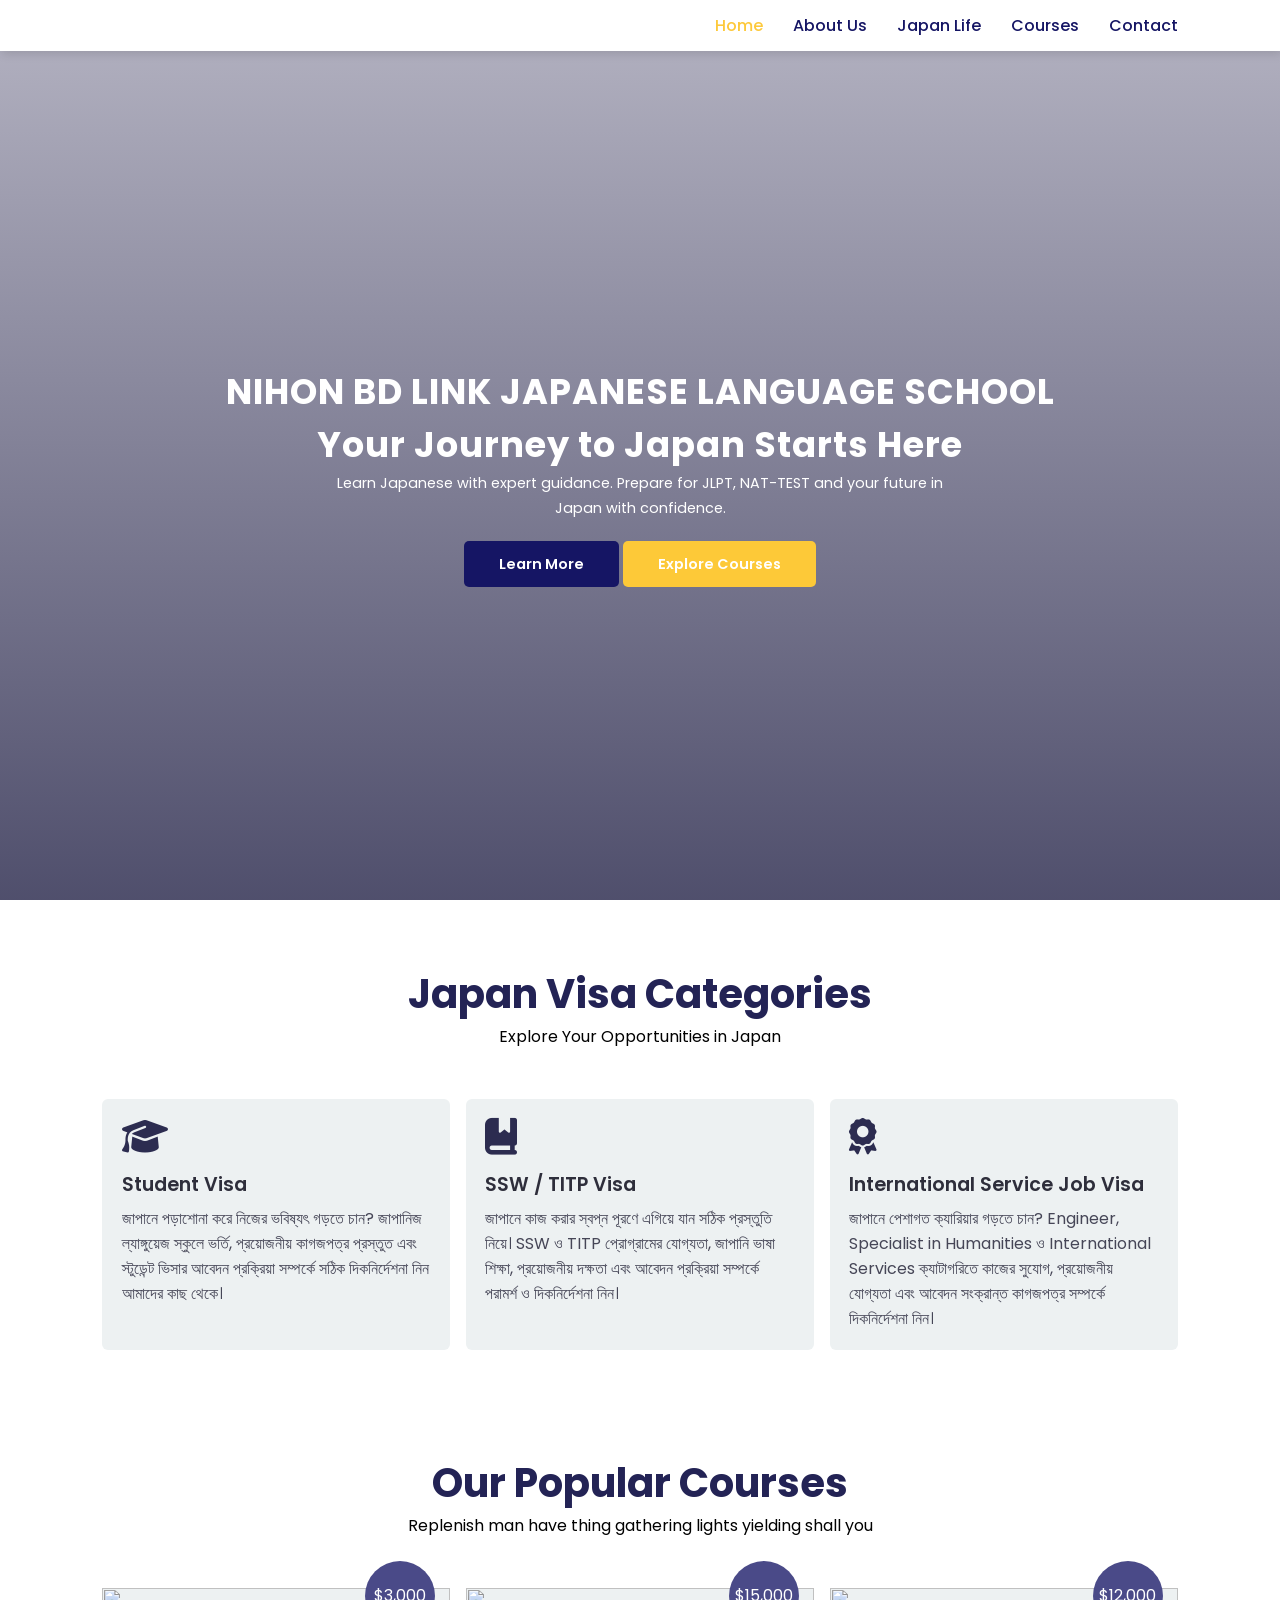
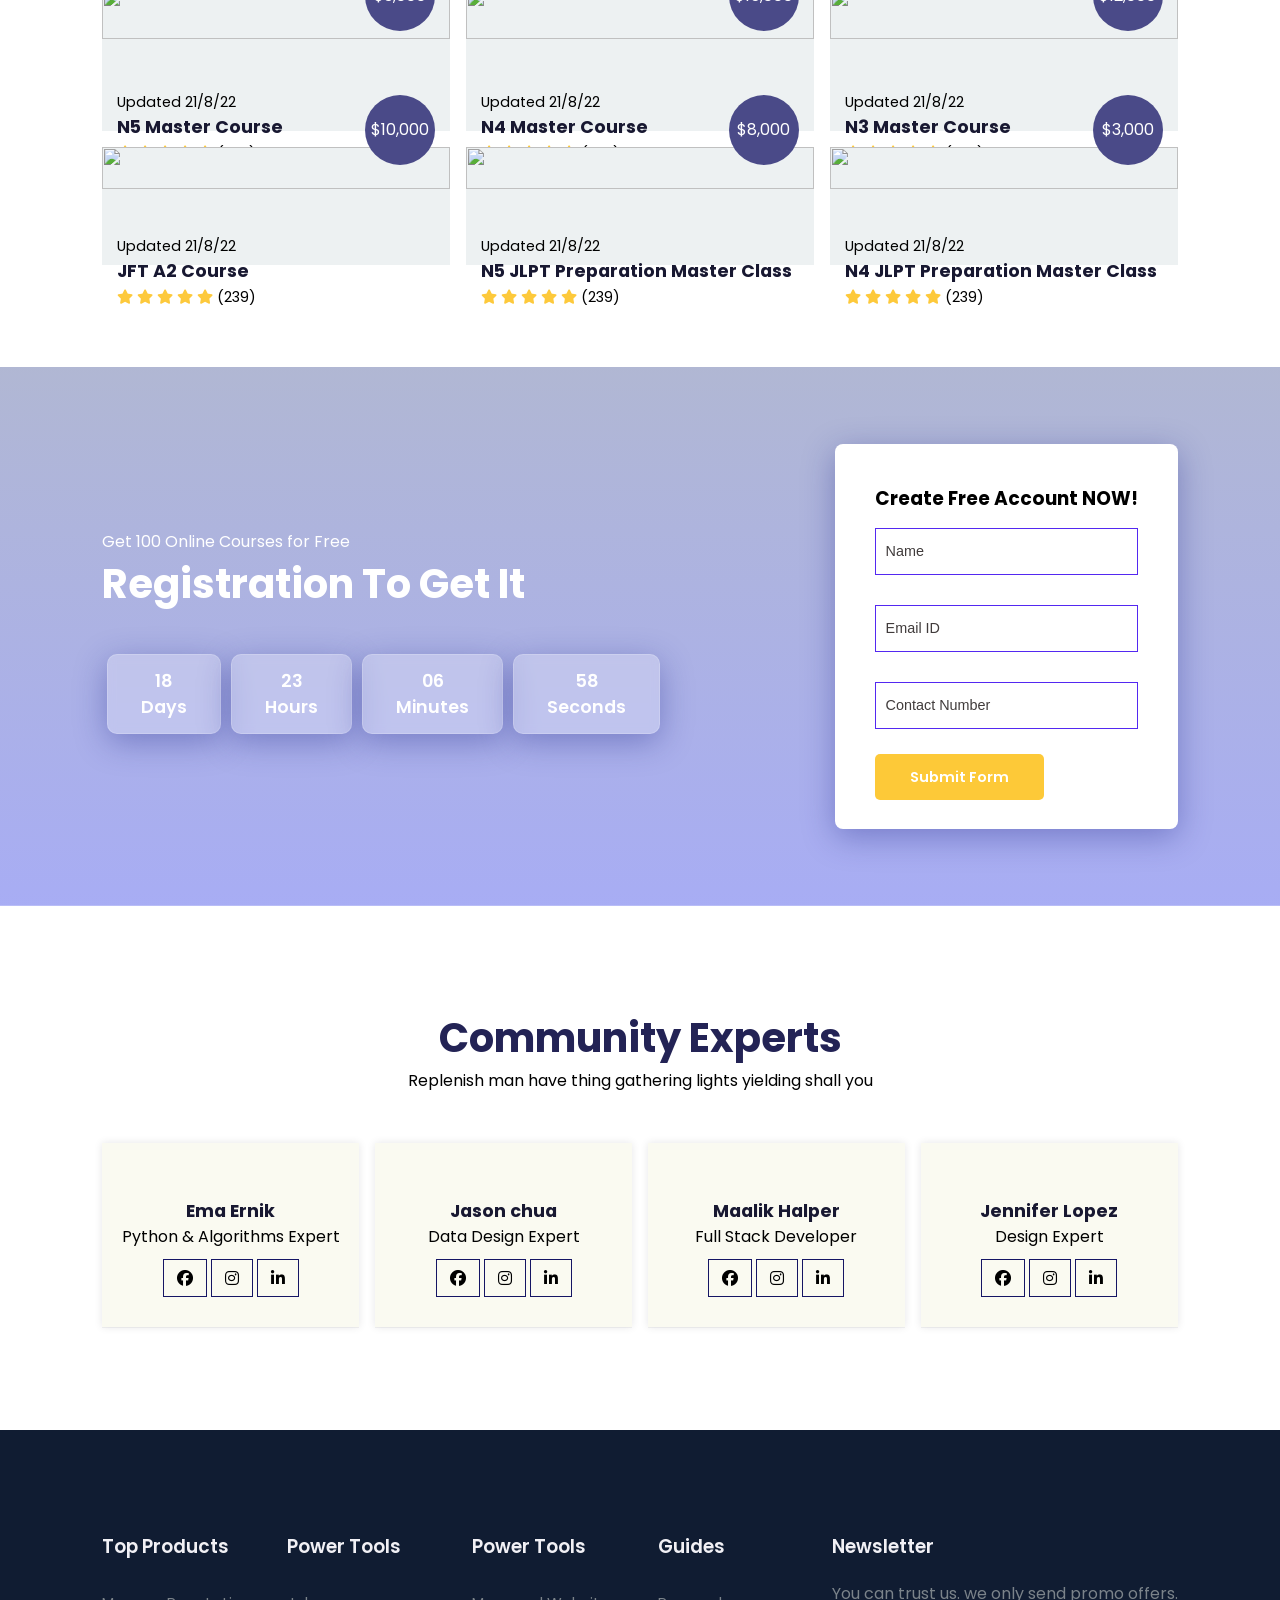
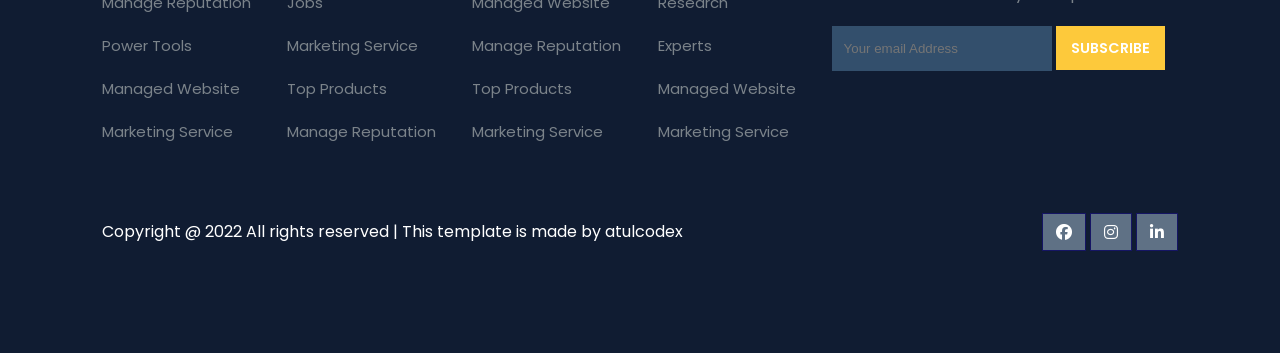
==== index.html @ 10ef397b "Update course titles in index.html" ====
<!DOCTYPE html>
<html lang="en">
<head>
	<meta charset="UTF-8">
	<meta name="viewport" content="width=device-width, initial-scale=1.0">
	<title>Education Website Template</title>

	<!-- font Awesome CDN link -->
	<link rel="stylesheet" href="https://cdnjs.cloudflare.com/ajax/libs/font-awesome/6.1.1/css/all.min.css" />

	<!-- External CSS -->
	<link rel="stylesheet" href="style.css">

	<!-- JQuery CDN link -->
	<script src="https://code.jquery.com/jquery-3.6.0.min.js" integrity="sha256-/xUj+3OJU5yExlq6GSYGSHk7tPXikynS7ogEvDej/m4=" crossorigin="anonymous"></script>
</head>
<body>
	<!-- Navigation start -->
	<nav>
		<img src="img/logo.svg" class="logo" alt="">

		<div class="navigation">
			<ul>
				<i id="menu-close" class="fas fa-times"></i>
				<li><a href="index.html" class="active">Home</a></li>
				<li><a href="about.html">About Us</a></li>
				<li><a href="Japan Life.html">Japan Life</a></li>
				<li><a href="courses.html">Courses</a></li>
				<li><a href="contact.html">Contact</a></li>
			</ul>

			<img src="img/menu.png" id="menu-btn" alt="">
		</div>
	</nav>
	<!-- Navigation ends -->


	<!-- Hero section starts from here -->
	<section id="home">
		<h1>
			NIHON BD LINK JAPANESE LANGUAGE SCHOOL
		</h1>
		<h2>
			Your Journey to Japan Starts Here
		</h2>
		<p>
			Learn Japanese with expert guidance. Prepare for JLPT, NAT-TEST and your future in Japan with confidence.
		</p>
		<div class="btn">
			<a href="#" class="blue">Learn More</a>
			<a href="#" class="yellow">Explore Courses</a>
		</div>
	</section>
	<!-- Hero section ends from here -->


	<!-- Features section starts from here -->
	<section id="features">
		<h1>Japan Visa Categories</h1>
		<p>Explore Your Opportunities in Japan</p>

		<div class="fea-base">
			<div class="fea-box">
				<i class="fas fa-graduation-cap"></i>
				<h3>Student Visa</h3>
				<p>
					জাপানে পড়াশোনা করে নিজের ভবিষ্যৎ গড়তে চান? জাপানিজ ল্যাঙ্গুয়েজ স্কুলে ভর্তি, প্রয়োজনীয় কাগজপত্র প্রস্তুত এবং স্টুডেন্ট ভিসার আবেদন প্রক্রিয়া সম্পর্কে সঠিক দিকনির্দেশনা নিন আমাদের কাছ থেকে।
				</p>
			</div>

			<div class="fea-box">
				<i class="fa-solid fa-book-bookmark"></i>
				<h3>SSW / TITP Visa</h3>
				<p>
					জাপানে কাজ করার স্বপ্ন পূরণে এগিয়ে যান সঠিক প্রস্তুতি নিয়ে। SSW ও TITP প্রোগ্রামের যোগ্যতা, জাপানি ভাষা শিক্ষা, প্রয়োজনীয় দক্ষতা এবং আবেদন প্রক্রিয়া সম্পর্কে পরামর্শ ও দিকনির্দেশনা নিন।
				</p>
			</div>

			<div class="fea-box">
				<i class="fas fa-award"></i>
				<h3>International Service Job Visa</h3>
				<p>
					জাপানে পেশাগত ক্যারিয়ার গড়তে চান? Engineer, Specialist in Humanities ও International Services ক্যাটাগরিতে কাজের সুযোগ, প্রয়োজনীয় যোগ্যতা এবং আবেদন সংক্রান্ত কাগজপত্র সম্পর্কে দিকনির্দেশনা নিন।
				</p>
			</div>
		</div>
	</section>
	<!-- Features section ends from here -->


	<!-- Courses section starts from here -->
	<section id="course">
		<h1>Our Popular Courses</h1>
		<p>Replenish man have thing gathering lights yielding shall you</p>

		<div class="course-box">
			<div class="courses">
				<img src="img/c1.jpg" alt="">
				<div class="details">
					<span>Updated 21/8/22</span>
					<h6>N5 Master Course</h6>

					<div class="star">
						<i class="fa-solid fa-star"></i>
						<i class="fa-solid fa-star"></i>
						<i class="fa-solid fa-star"></i>
						<i class="fa-solid fa-star"></i>
						<i class="fa-solid fa-star"></i>

						<span>(239)</span>
					</div>
				</div>
				<div class="cost">$3,000</div>
			</div>

			<div class="courses">
				<img src="img/c2.jpg" alt="">
				<div class="details">
					<span>Updated 21/8/22</span>
					<h6>N4 Master Course</h6>

					<div class="star">
						<i class="fa-solid fa-star"></i>
						<i class="fa-solid fa-star"></i>
						<i class="fa-solid fa-star"></i>
						<i class="fa-solid fa-star"></i>
						<i class="fa-solid fa-star"></i>

						<span>(239)</span>
					</div>
				</div>
				<div class="cost">$15,000</div>,
			</div>

			<div class="courses">
				<img src="img/c3.jpg" alt="">
				<div class="details">
					<span>Updated 21/8/22</span>
					<h6>N3 Master Course</h6>

					<div class="star">
						<i class="fa-solid fa-star"></i>
						<i class="fa-solid fa-star"></i>
						<i class="fa-solid fa-star"></i>
						<i class="fa-solid fa-star"></i>
						<i class="fa-solid fa-star"></i>

						<span>(239)</span>
					</div>
				</div>
				<div class="cost">$12,000</div>
			</div>

			<div class="courses">
				<img src="img/c4.jpg" alt="">
				<div class="details">
					<span>Updated 21/8/22</span>
					<h6>JFT A2 Course</h6>

					<div class="star">
						<i class="fa-solid fa-star"></i>
						<i class="fa-solid fa-star"></i>
						<i class="fa-solid fa-star"></i>
						<i class="fa-solid fa-star"></i>
						<i class="fa-solid fa-star"></i>

						<span>(239)</span>
					</div>
				</div>
				<div class="cost">$10,000</div>
			</div>

			<div class="courses">
				<img src="img/c5.jpg" alt="">
				<div class="details">
					<span>Updated 21/8/22</span>
					<h6>N5 JLPT Preparation Master Class</h6>

					<div class="star">
						<i class="fa-solid fa-star"></i>
						<i class="fa-solid fa-star"></i>
						<i class="fa-solid fa-star"></i>
						<i class="fa-solid fa-star"></i>
						<i class="fa-solid fa-star"></i>

						<span>(239)</span>
					</div>
				</div>
				<div class="cost">$8,000</div>
			</div>

			<div class="courses">
				<img src="img/c6.jpg" alt="">
				<div class="details">
					<span>Updated 21/8/22</span>
					<h6>N4 JLPT Preparation Master Class</h6>

					<div class="star">
						<i class="fa-solid fa-star"></i>
						<i class="fa-solid fa-star"></i>
						<i class="fa-solid fa-star"></i>
						<i class="fa-solid fa-star"></i>
						<i class="fa-solid fa-star"></i>

						<span>(239)</span>
					</div>
				</div>
				<div class="cost">$3,000</div>
			</div>
		</div>
	</section>
	<!-- Courses section ends from here -->


	<!-- Registration section starts from here -->
	<section id="registration">
		<div class="reminder">
			<p>Get 100 Online Courses for Free</p>
			<h1>Registration To Get It</h1>

			<div class="time">
				<div class="date">18 <br> Days</div>
				<div class="date">23 <br> Hours</div>
				<div class="date">06 <br> Minutes</div>
				<div class="date">58 <br> Seconds</div>
			</div>
		</div>

		<div class="form">
			<h3>Create Free Account NOW!</h3>

			<input type="text" placeholder="Name" name="" id="">
			<input type="email" placeholder="Email ID" name="" id="">
			<input type="text" placeholder="Contact Number" name="" id="">

			<div class="btn">
				<a href="#" class="yellow">Submit Form</a>
			</div>
		</div>
	</section>
	<!-- Registration section ends from here -->


	<!-- Experts section starts from here -->
	<section id="experts">
		<h1>Community Experts</h1>
		<p>Replenish man have thing gathering lights yielding shall you</p>
		<div class="expert-box">
			<div class="profile">
				<img src="img/pro1.webp" alt="">
				<h6>Ema Ernik</h6>
				<p>Python & Algorithms Expert</p>
				<div class="pro-links">
					<i class="fab fa-facebook"></i>
					<i class="fab fa-instagram"></i>
					<i class="fab fa-linkedin-in"></i>
				</div>
			</div>

			<div class="profile">
				<img src="img/pro2.webp" alt="">
				<h6>Jason chua</h6>
				<p>Data Design Expert</p>
				<div class="pro-links">
					<i class="fab fa-facebook"></i>
					<i class="fab fa-instagram"></i>
					<i class="fab fa-linkedin-in"></i>
				</div>
			</div>

			<div class="profile">
				<img src="img/pro3.webp" alt="">
				<h6>Maalik Halper</h6>
				<p>Full Stack Developer</p>
				<div class="pro-links">
					<i class="fab fa-facebook"></i>
					<i class="fab fa-instagram"></i>
					<i class="fab fa-linkedin-in"></i>
				</div>
			</div>

			<div class="profile">
				<img src="img/pro4.webp" alt="">
				<h6>Jennifer Lopez</h6>
				<p>Design Expert</p>
				<div class="pro-links">
					<i class="fab fa-facebook"></i>
					<i class="fab fa-instagram"></i>
					<i class="fab fa-linkedin-in"></i>
				</div>
			</div>
		</div>
	</section>
	<!-- Experts section ends from here -->

	<!-- Footer section starts from here -->
	<footer>
		<div class="footer-col">
			<h3>Top Products</h3>
			<li>Manage Reputation</li>
			<li>Power Tools</li>
			<li>Managed Website</li>
			<li>Marketing Service</li>
		</div>

		<div class="footer-col">
			<h3>Power Tools</h3>
			<li>Jobs</li>
			<li>Marketing Service</li>
			<li>Top Products</li>
			<li>Manage Reputation</li>
		</div>

		<div class="footer-col">
			<h3>Power Tools</h3>
			<li>Managed Website</li>
			<li>Manage Reputation</li>
			<li>Top Products</li>
			<li>Marketing Service</li>
		</div>

		<div class="footer-col">
			<h3>Guides</h3>
			<li>Research</li>
			<li>Experts</li>
			<li>Managed Website</li>
			<li>Marketing Service</li>
		</div>

		<div class="footer-col">
			<h3>Newsletter</h3>
			<p>You can trust us. we only send promo offers.</p>

			<div class="subscribe">
				<input type="email" placeholder="Your email Address">
				<a href="#" class="yellow">SUBSCRIBE</a>
			</div>
		</div>

		<div class="copyright">
			<p>
				Copyright @ 2022 All rights reserved | This template is made by <a href="https://atulcodex.com" target="_blank">atulcodex</a>
			</p>
			<div class="pro-links">
				<i class="fab fa-facebook"></i>
				<i class="fab fa-instagram"></i>
				<i class="fab fa-linkedin-in"></i>
			</div>
		</div>
	</footer>
	<!-- Footer section ends from here -->

	<script>
		// Show menu links on burger click
		$('#menu-btn').click(function(){
			$('nav .navigation ul').addClass('active')
		});

		// Hide navbar on click function
		$('#menu-close').click(function(){
			$('nav .navigation ul').removeClass('active')
		});
	</script>
</body>
</html>
---- style.css ----
@import url('https://fonts.googleapis.com/css2?family=Inter:wght@100;200;300;400;500&family=Poppins:ital,wght@0,100;0,200;0,300;0,400;0,500;0,600;0,700;0,800;0,900;1,700;1,800;1,900&display=swap');

*
{
	margin: 0;
	padding: 0;
	box-sizing: border-box;
}

body
{
	font-family: 'Poppins', sans-serif;
}

h1
{
	font-size: 2.5rem;
	font-weight: 700;
	color: rgb(35, 35, 85);
}

span
{
	font-size: .9rem;
}

h6
{
	font-size: 1.1rem;
	color: rgb(24, 24, 49);
}


/*------------- Navigation style start ------------*/
nav
{
	position: fixed;
	width: 100%;
	background-color: #fff;
	display: flex;
	justify-content: space-between;
	align-items: center;
	padding: 1vw 8vw;
	box-shadow: 2px 2px 10px rgba(0, 0, 0, 0.15);
	z-index: 1;
}

nav .logo
{
	width: 150px;
	cursor: pointer;
}

nav .navigation
{
	display: flex;
}

#menu-btn
{
	width: 30px;
	height: 30px;
	display: none;
}

#menu-close
{
	display: none;
}

nav .navigation ul
{
	display: flex;
	justify-content: flex-end;
	align-items: center;
}

nav .navigation ul li
{
	list-style: none;
	margin-left: 30px;
}

nav .navigation ul li a
{
	text-decoration: none;
	color: rgb(21, 21, 100);
	font-size: 16px;
	font-weight: 500;
	transition: 0.3s ease;
}

nav .navigation ul li a.active,
nav .navigation ul li a:hover
{
	color: #FDC93B;

}
/*------------- Navigation style end ------------*/



/*------------- Hero section styling start --------------*/
#home
{
	background-image: linear-gradient(rgba(9, 5, 54, 0.3), rgba(5,4,46,0.7)), url("img/back.jpg");
	width: 100%;
	height: 100vh;
	background-size: cover;
	background-position: center center;
	display: flex;
	flex-direction: column;
	justify-content: center;
	align-items: center;
	text-align: center;
	padding-top: 40px;
}

#home h1
{
	color: #fff;
	font-size: 2.2rem;
	letter-spacing: 1px;
}

#home h2
{
	color: #fff;
	font-size: 2.2rem;
	letter-spacing: 1px;
}

#home p
{
	width: 50%;
	color: #fff;
	font-size: 0.9rem;
	line-height: 25px;
}

#home .btn
{
	margin-top: 30px;
}

#home a
{
	text-decoration: none;
	font-size: 0.9rem;
	padding: 13px 35px;
	background-color: #fff;
	font-weight: 600;
	border-radius: 5px;
}

#home a.blue
{
	color: #fff;
	background: rgb(21, 21, 100);
	transition: 0.3s ease;
}

#home a.blue:hover
{
	color: rgb(21, 21, 100);
	background: #fff;
}

#home a.yellow
{
	color: #fff;
	background: #fdc938;
	transition: 0.3s ease;
}

#home a.yellow:hover
{
	color: rgb(21, 21, 100);
	background: #fff;
}
/*------------- Hero section styling end --------------*/


/*------------- Features section styling start -------------*/
#features
{
	padding: 5vw 8vw 0 8vw;
	text-align: center;
}

#features .fea-base
{
	display: grid;
	grid-template-columns: repeat(auto-fit, minmax(320px, 1fr));
	grid-gap: 1rem;
	margin-top: 50px;
}

#features .fea-box
{
	background: #edf1f2;
	text-align: start;
	padding: 1.2rem;
	border-radius: 6px;
}

#features .fea-box i
{
	font-size: 2.3rem;
	color: rgb(44, 44, 80);
}

#features .fea-box h3
{
	font-size: 1.2rem;
	font-weight: 600;
	color: rgb(46, 46, 59);
	padding: 13px 0 7px 0;
}

#features .fea-box p
{
	font-size: 1rem;
	font-weight: 400;
	color: rgb(70, 70, 87);
}
/*------------- Features section styling end -------------*/


/*------------- Courses section styling start ------------*/
#course
{
	padding: 8vw 8vw 8vw 8vw;
	text-align: center;
}

#course .course-box
{
	display: grid;
	grid-template-columns: repeat(auto-fit, minmax(320px, 1fr));
	grid-gap: 1rem;
	margin-top: 50px;
}

#course .courses
{
	text-align: start;
	background: #edf1f2;
	height: 100%;
	position: relative;
}

#course .courses img
{
	width: 100%;
	height: 60%;
	background-size: cover;
	background-position: center;
}

#course .courses .details
{
	padding: 15px 15px 0 15px;
}

#course .courses .details i
{
	color: #fdc93b;
	font-size: .9rem;
}

#course .courses .cost
{
	background-color: rgb(74, 74, 136);
	color: #fff;
	line-height: 70px;
	width: 70px;
	height: 70px;
	text-align: center;
	border-radius: 50%;
	position: absolute;
	right: 15px;
	bottom: 100px;
}
/*------------- Courses section styling end ------------*/


/*------------- Registration section styling start ----------*/
#registration
{
	padding: 6vw 8vw 6vw 8vw;
	background-image: linear-gradient(rgba(99,112,168,0.5), rgba(81,91,233,0.5)),url("img/signup.jpg");
	width: 100%;
	height: 100%;
	background-size: cover;
	background-position: center;
	display: flex;
	justify-content: space-between;
	align-items: center;
}

#registration .reminder, #registration .reminder h1
{
	color: #fff;
}

#registration .reminder .time
{
	display: flex;
	margin-top: 40px;
}

#registration .reminder .time .date
{
	text-align: center;
	padding: 13px 33px;
	background: rgba(255, 255, 255, 0.25);
	backdrop-filter: blur(4px);
	box-shadow: 0 8px 32px 0 rgba(31, 38, 135, 0.37);
	border-radius: 10px;
	margin: 0 5px 10px 5px;
	border: 1px solid rgba(255, 255, 255, 0.18);
	font-size: 1.1rem;
	font-weight: 600;
}

#registration .form
{
	background: #fff;
	border-radius: 8px;
	display: flex;
	flex-direction: column;
	padding: 40px;
	box-shadow: 0 8px 32px 0 rgba(31, 38, 135, 0.37);
}

#registration .form input
{
	margin: 15px 0;
	padding: 15px 10px;
	border: 1px solid rgb(84, 40, 241);
	outline: none;
}

#registration .form input::placeholder
{
	color: #413c3c;
	font-weight: 500;
	font-size: 0.9rem;
}

#registration .form .btn
{
	margin-top: 20px;
}

#registration .form a.yellow
{
	text-decoration: none;
	font-size: 0.9rem;
	padding: 13px 35px;
	background-color: #fff;
	font-weight: 600;
	border-radius: 5px;
	color: #fff;
	background: #fdc938;
	transition: 0.3s ease;
}

#registration .form a.yellow:hover
{
	color: rgb(21, 21, 100);
	background: #fff;
}
/*------------- Registration section styling end ----------*/



/*------------- Experts section styling starts ----------*/
#experts
{
	padding: 8vw 8vw 8vw 8vw;
	text-align: center;
}

#experts .expert-box
{
	display: grid;
	grid-template-columns: repeat(auto-fit, minmax(250px, 1fr));
	grid-gap: 1rem;
	margin-top: 50px;
}

#experts .expert-box .profile
{
	background: #fafaf1;
	padding: 30px 10px;
	box-shadow: rgba(17, 17, 26, 0.05) 0px 1px 0px, rgba(17, 17, 26, 0.1) 0px 0px 8px;
}

#experts .expert-box .profile:hover
{
	box-shadow: rgba(0, 0, 0, 0.1) 0px 10px 50px;
}

.pro-links
{
	margin-top: 10px;
}

.pro-links i
{
	padding: 10px 13px;
	border: 1px solid rgb(21, 21, 100);
	cursor: pointer;
	transition: 0.3s ease;
}

.pro-links i:hover
{
	background: rgb(21, 21, 100);
	color: #fff;
}
/*------------- Experts section styling ends ----------*/



/*------------- Footer section styling starts ------------*/
footer
{
	padding: 8vw;
	background-color: #101c32;
	display: flex;
	justify-content: space-between;
	align-items: flex-start;
	flex-wrap: wrap;
}

footer .footer-col
{
	padding-bottom: 40px;
}

footer h3
{
	color: rgb(241, 240, 245);
	font-weight: 600;
	padding-bottom: 20px;
}

footer li
{
	list-style: none;
	color: #7b838a;
	padding: 10px 0;
	font-size: 15px;
	cursor: pointer;
	transition: 0.3s ease;
}

footer li:hover
{
	color: rgb(241, 240, 245);
}

footer p
{
	color: #7b838a;
}

footer .subscribe
{
	margin-top: 20px;
}

footer input
{
	width: 220px;
	padding: 15px 12px;
	background: #334F6C;
	border: none;
	outline: none;
	color: #fff;
}

footer .subscribe a
{
	text-decoration: none;
	font-size: 0.9rem;
	padding: 12px 15px;
	background-color: #fff;
	font-weight: 600;
}

footer .subscribe a.yellow
{
	color: #fff;
	background: #fdc93b;
	transition: 0.3s ease;
}

footer .subscribe a.yellow:hover
{
	color: rgb(21, 21, 100);
	background: #fff;
}

footer .copyright
{
	margin-top: 20px;
	width: 100%;
	display: flex;
	justify-content: space-between;
	align-items: center;
	flex-wrap: wrap;
}

footer .copyright p, footer .copyright p > a
{
	color: #fff;
	text-decoration: none;
}

footer .copyright .pro-links
{
	margin-top: 0px;
}

footer .copyright .pro-links i
{
	background-color: #5f7185;
	color: #fff;
}

footer .copyright .pro-links i:hover
{
	background: #fdc93b;
	color: #2c2c2c;
}
/*------------- Footer section styling ends ------------*/



/*---------------------------------------------------------*/
/*-------------------- Ipad screen styling ----------------*/
/*---------------------------------------------------------*/
@media screen and (max-width: 789px)
{
	nav
	{
		padding: 15px 20px;
	}

	nav img
	{
		width: 130px;
	}

	#menu-btn
	{
		display: initial;
	}

	#menu-close
	{
		display: initial;
		font-size: 1.6rem;
		color: #fff;
		padding: 30px 0 20px 20px;
	}

	nav .navigation ul
	{
		position: absolute;
		top: 0;
		right: -220px;
		display: flex;
		flex-direction: column;
		justify-content: flex-start;
		align-items: flex-start;
		width: 220px;
		height: 100vh;
		background: rgba(17, 20, 104, 0.45);
		backdrop-filter: blur(4.5px);
		border: 1px solid rgba(255, 255, 255, 0.18);
		transition: 0.3s ease-in;
	}

	nav .navigation ul.active
	{
		right: 0;
	}

	nav .navigation ul li
	{
		padding: 20px 0 20px 40px;
		margin-left: 0;
	}

	nav .navigation ul li a
	{
		color: #fff;
	}

	#home
	{
		padding: 0px;
	}

	#home p
	{
		width: 90%;
	}

	#features
	{
		padding: 8vw 4vw 0 4vw;
	}

	#course
	{
		padding: 8vw 4vw 8vw 4vw;
	}

	#registration
	{
		padding: 6vw 4vw 6vw 4vw;
		gap: 2.2rem;
	}

	#registration .reminder .time
	{
		display: flex;
		justify-content: space-between;
		flex-wrap: wrap;
		margin-top: 40px;
	}

	#experts
	{
		padding: 8vw 4vw 6vw 4vw;
	}

	footer .copyright .pro-links
	{
		margin-top: 20px;
	}
}


@media screen and (max-width: 475px)
{
	#registration
	{
		flex-direction: column;
	}

	.reminder p, .reminder h1
	{
		text-align: center;
	}

	.reminder h1
	{
		font-size: 1.8rem;
	}

	#registration .reminder .time
	{
		justify-content: space-evenly;
		margin-top: 20px;
	}
}
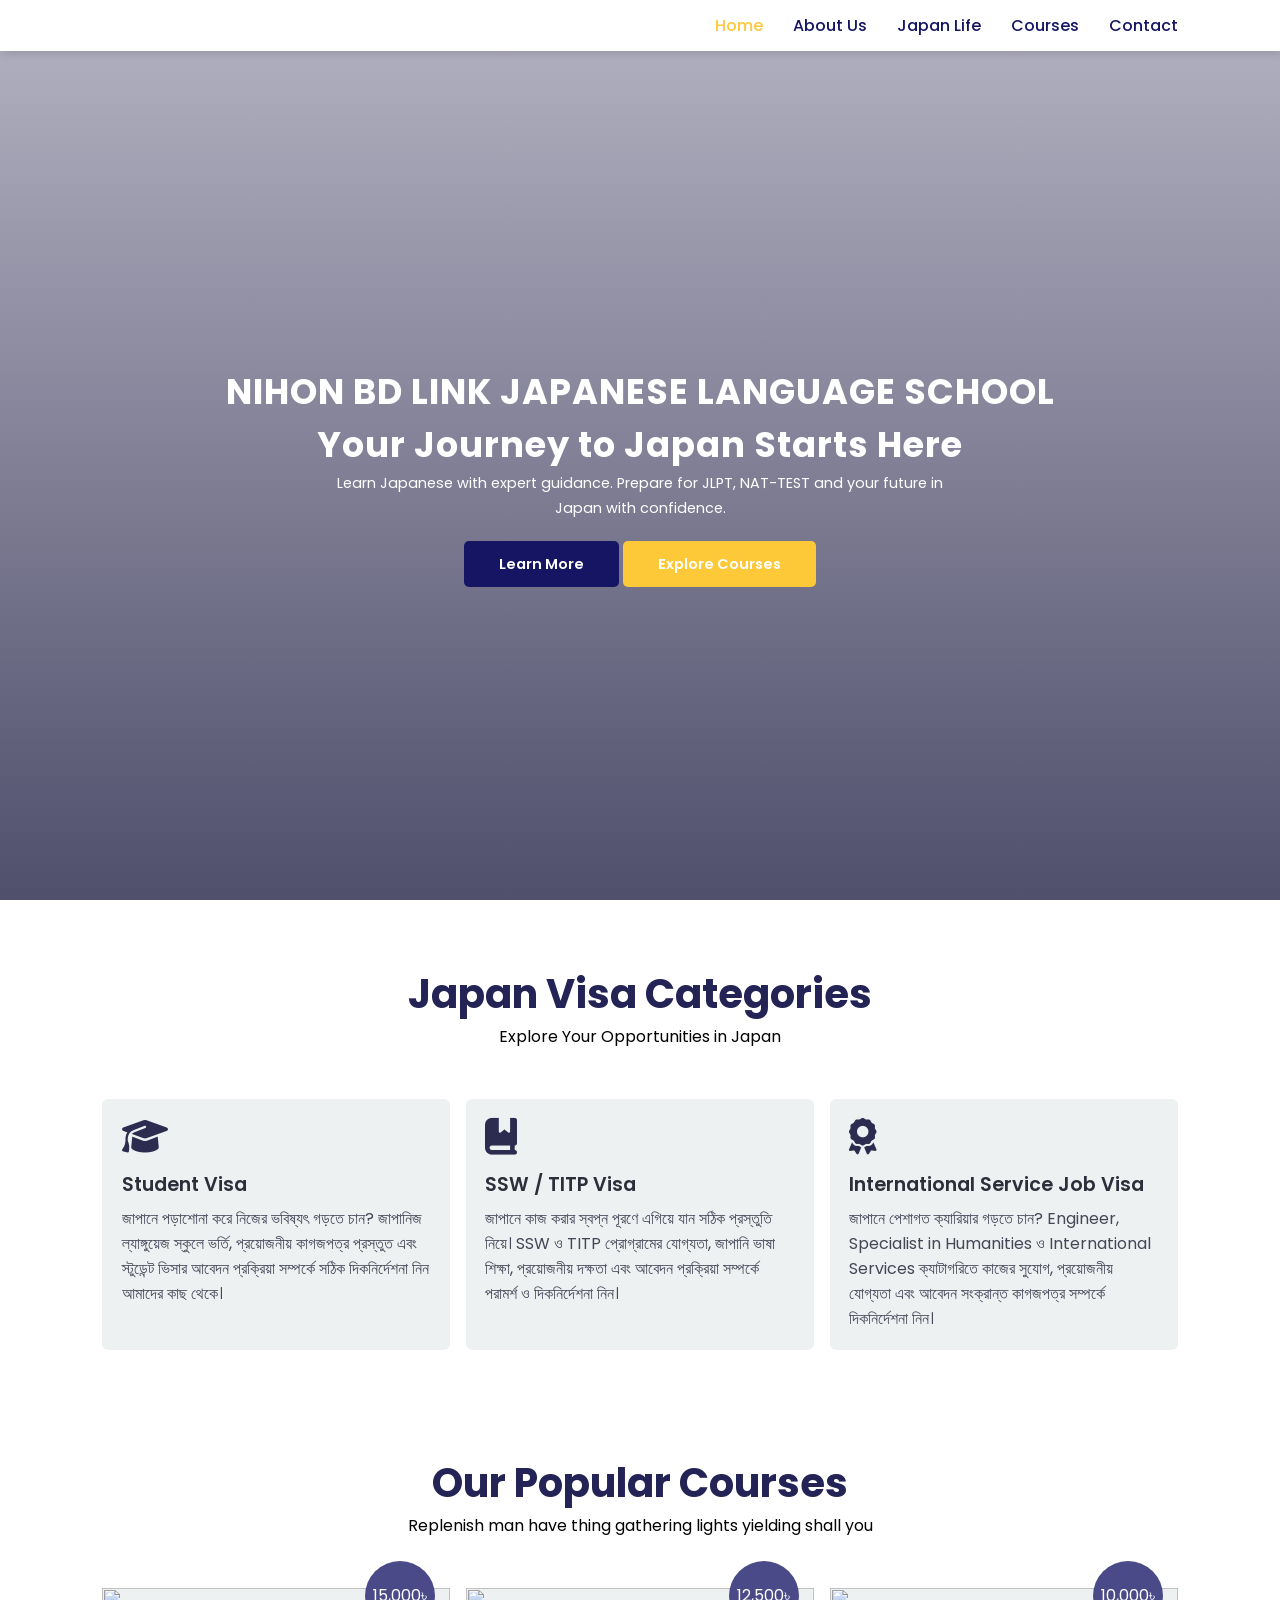
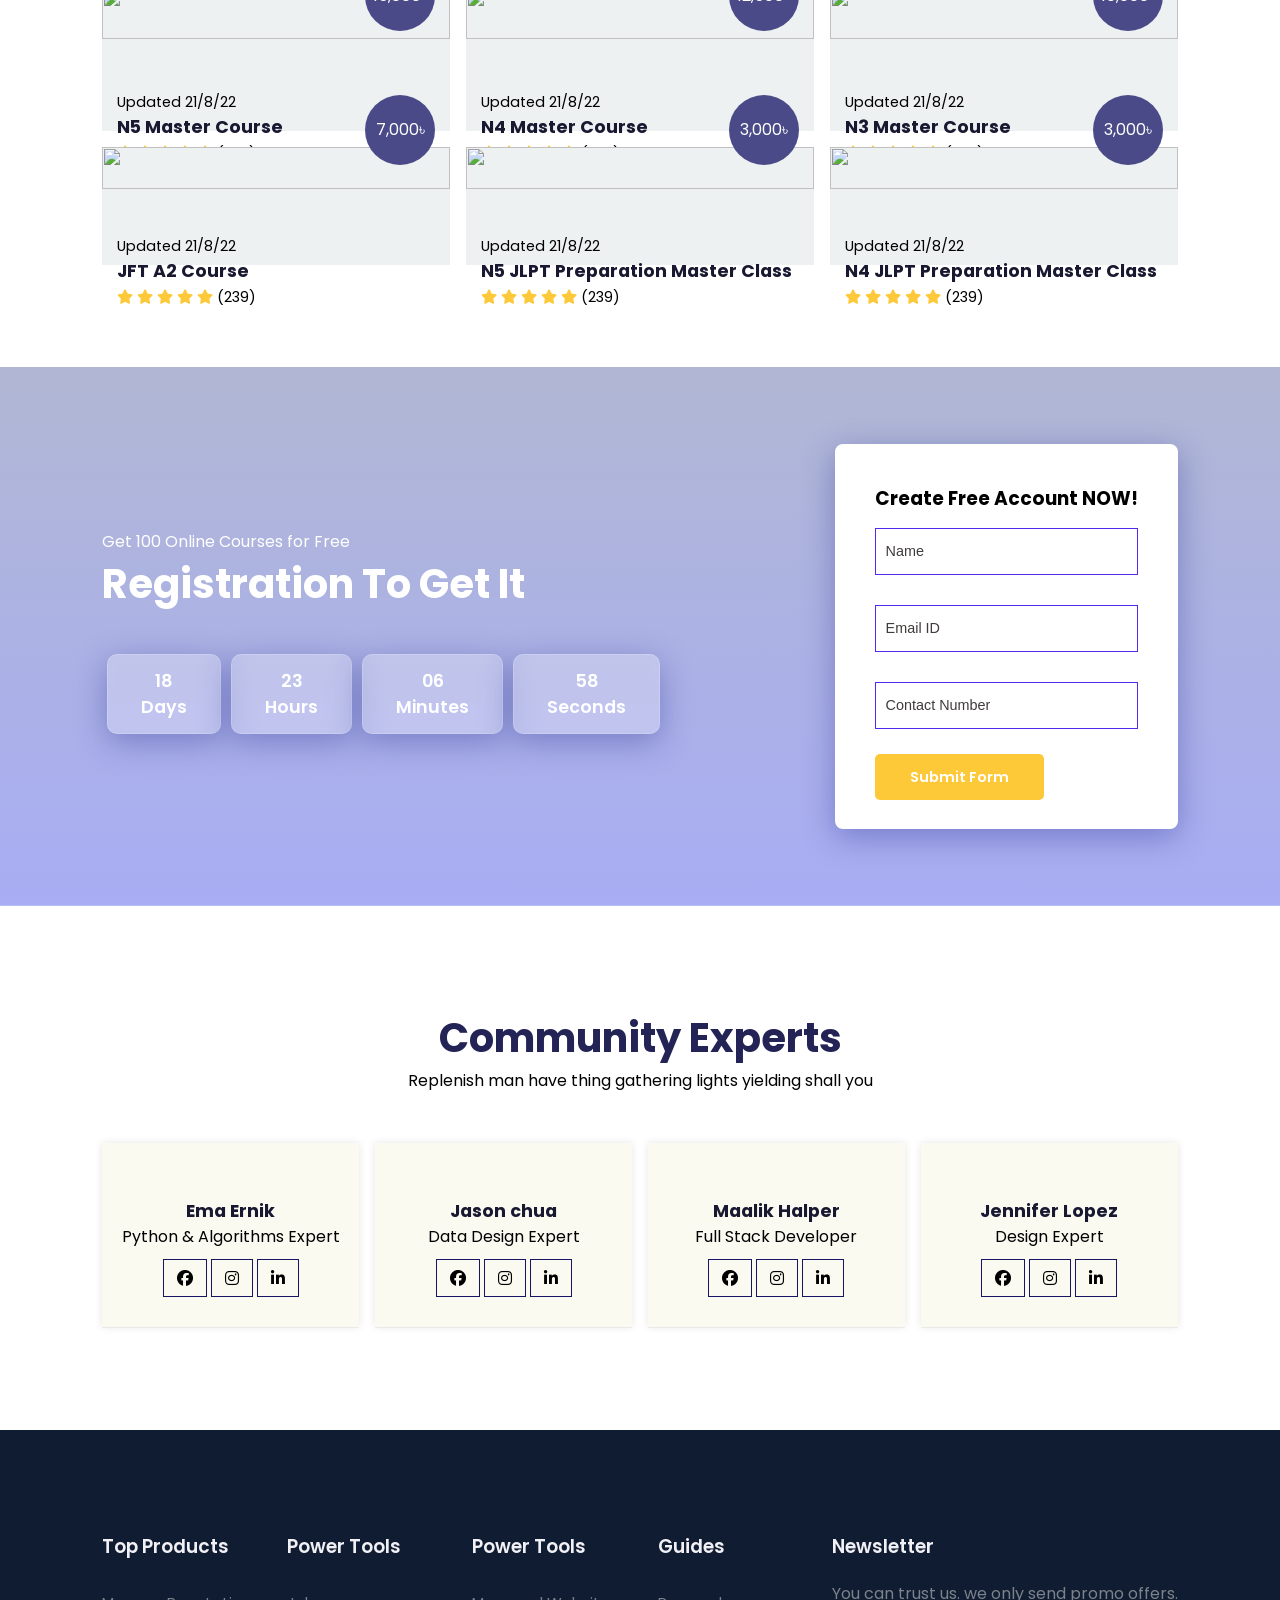
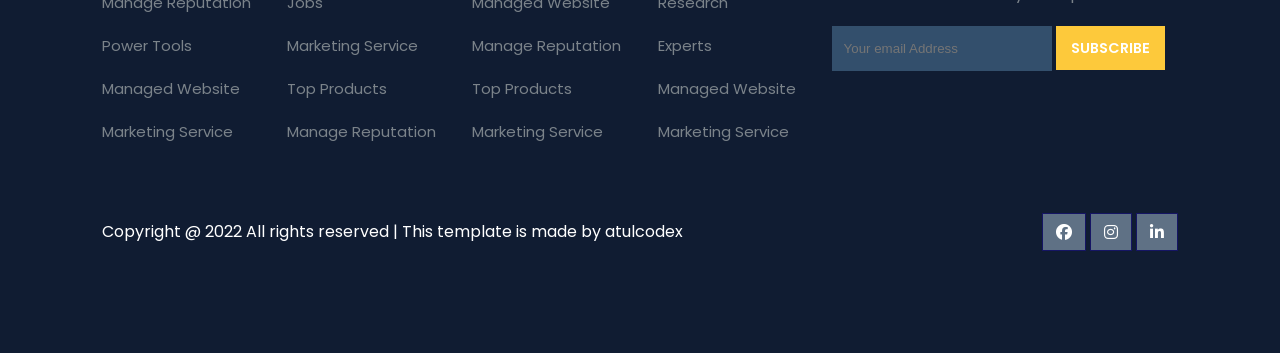
==== commit 45579e54: "Update course costs to Bangladeshi Taka" ====
--- a/index.html
+++ b/index.html
@@ -110,7 +110,7 @@
 						<span>(239)</span>
 					</div>
 				</div>
-				<div class="cost">$3,000</div>
+				<div class="cost">15,000৳</div>
 			</div>
 
 			<div class="courses">
@@ -129,7 +129,7 @@
 						<span>(239)</span>
 					</div>
 				</div>
-				<div class="cost">$15,000</div>,
+				<div class="cost">12,500৳</div>,
 			</div>
 
 			<div class="courses">
@@ -148,7 +148,7 @@
 						<span>(239)</span>
 					</div>
 				</div>
-				<div class="cost">$12,000</div>
+				<div class="cost">10,000৳</div>
 			</div>
 
 			<div class="courses">
@@ -167,7 +167,7 @@
 						<span>(239)</span>
 					</div>
 				</div>
-				<div class="cost">$10,000</div>
+				<div class="cost">7,000৳</div>
 			</div>
 
 			<div class="courses">
@@ -186,7 +186,7 @@
 						<span>(239)</span>
 					</div>
 				</div>
-				<div class="cost">$8,000</div>
+				<div class="cost">3,000৳</div>
 			</div>
 
 			<div class="courses">
@@ -205,7 +205,7 @@
 						<span>(239)</span>
 					</div>
 				</div>
-				<div class="cost">$3,000</div>
+				<div class="cost">3,000৳</div>
 			</div>
 		</div>
 	</section>
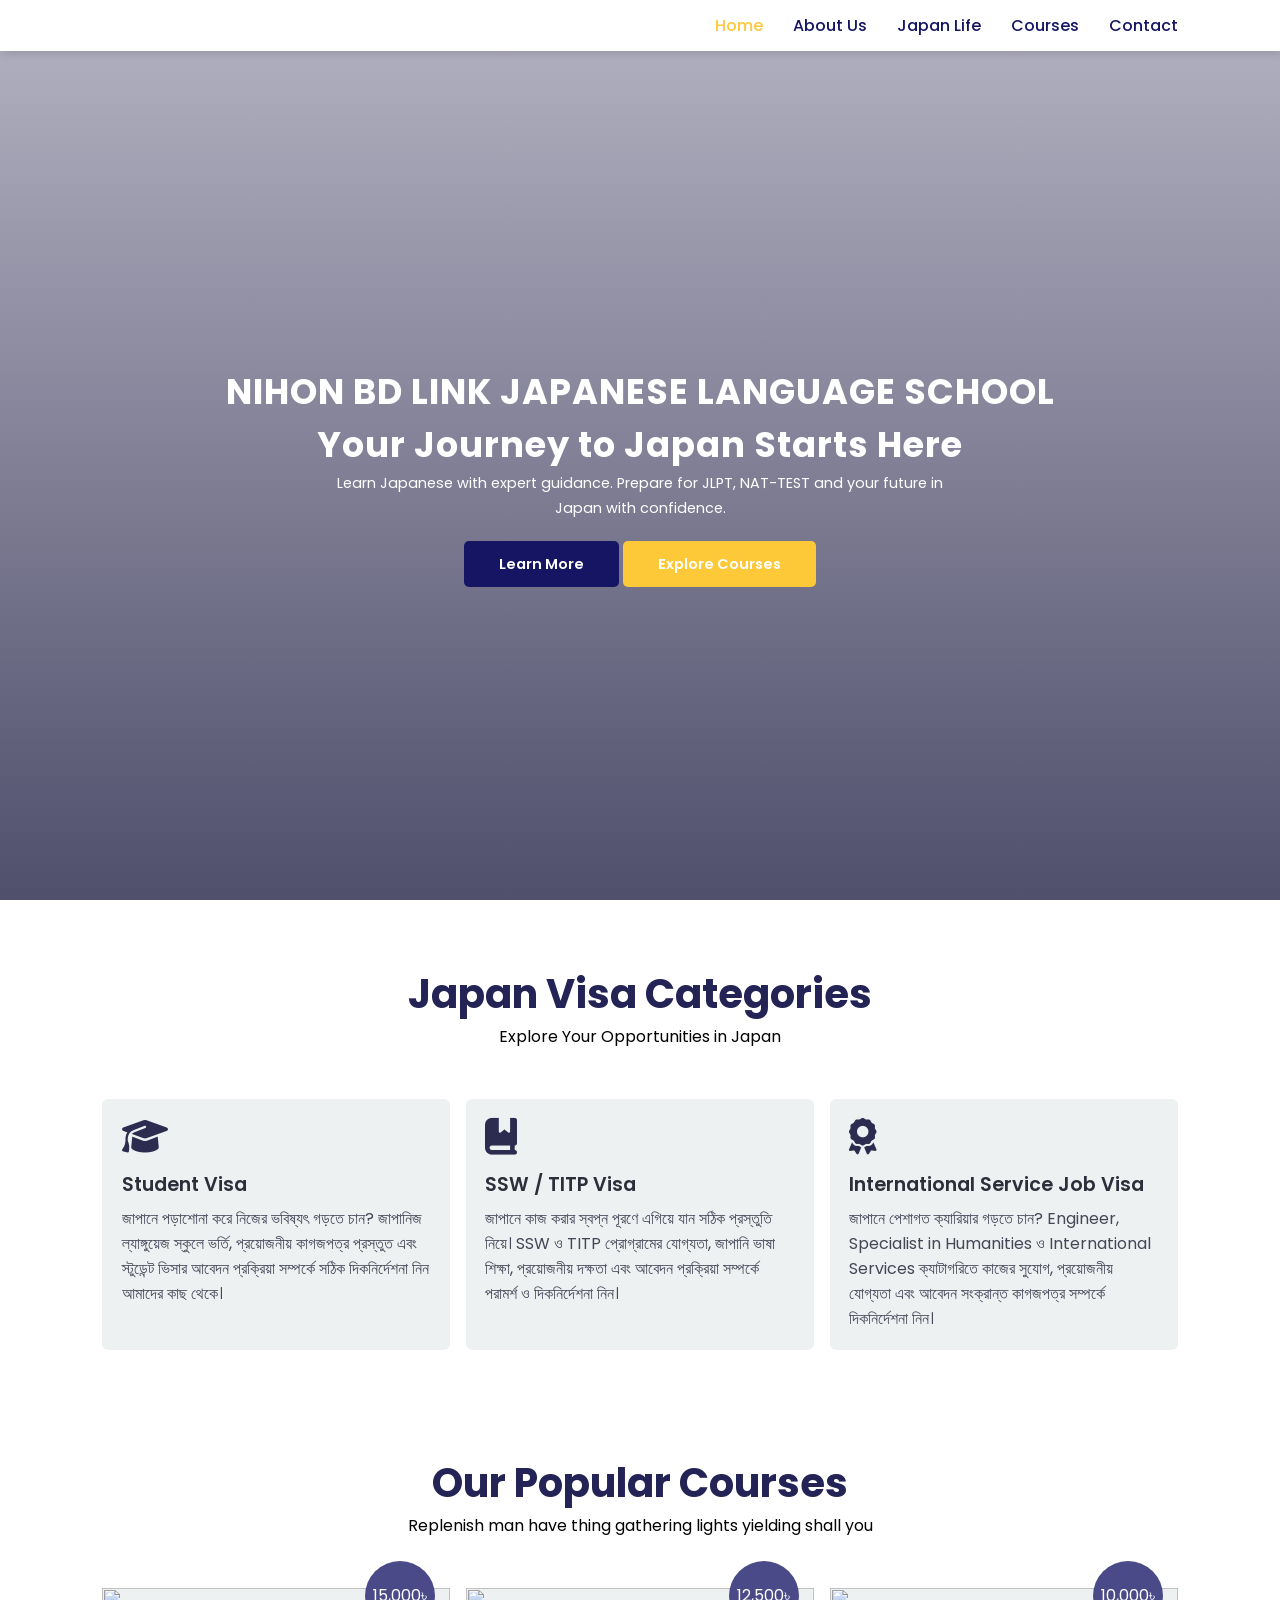
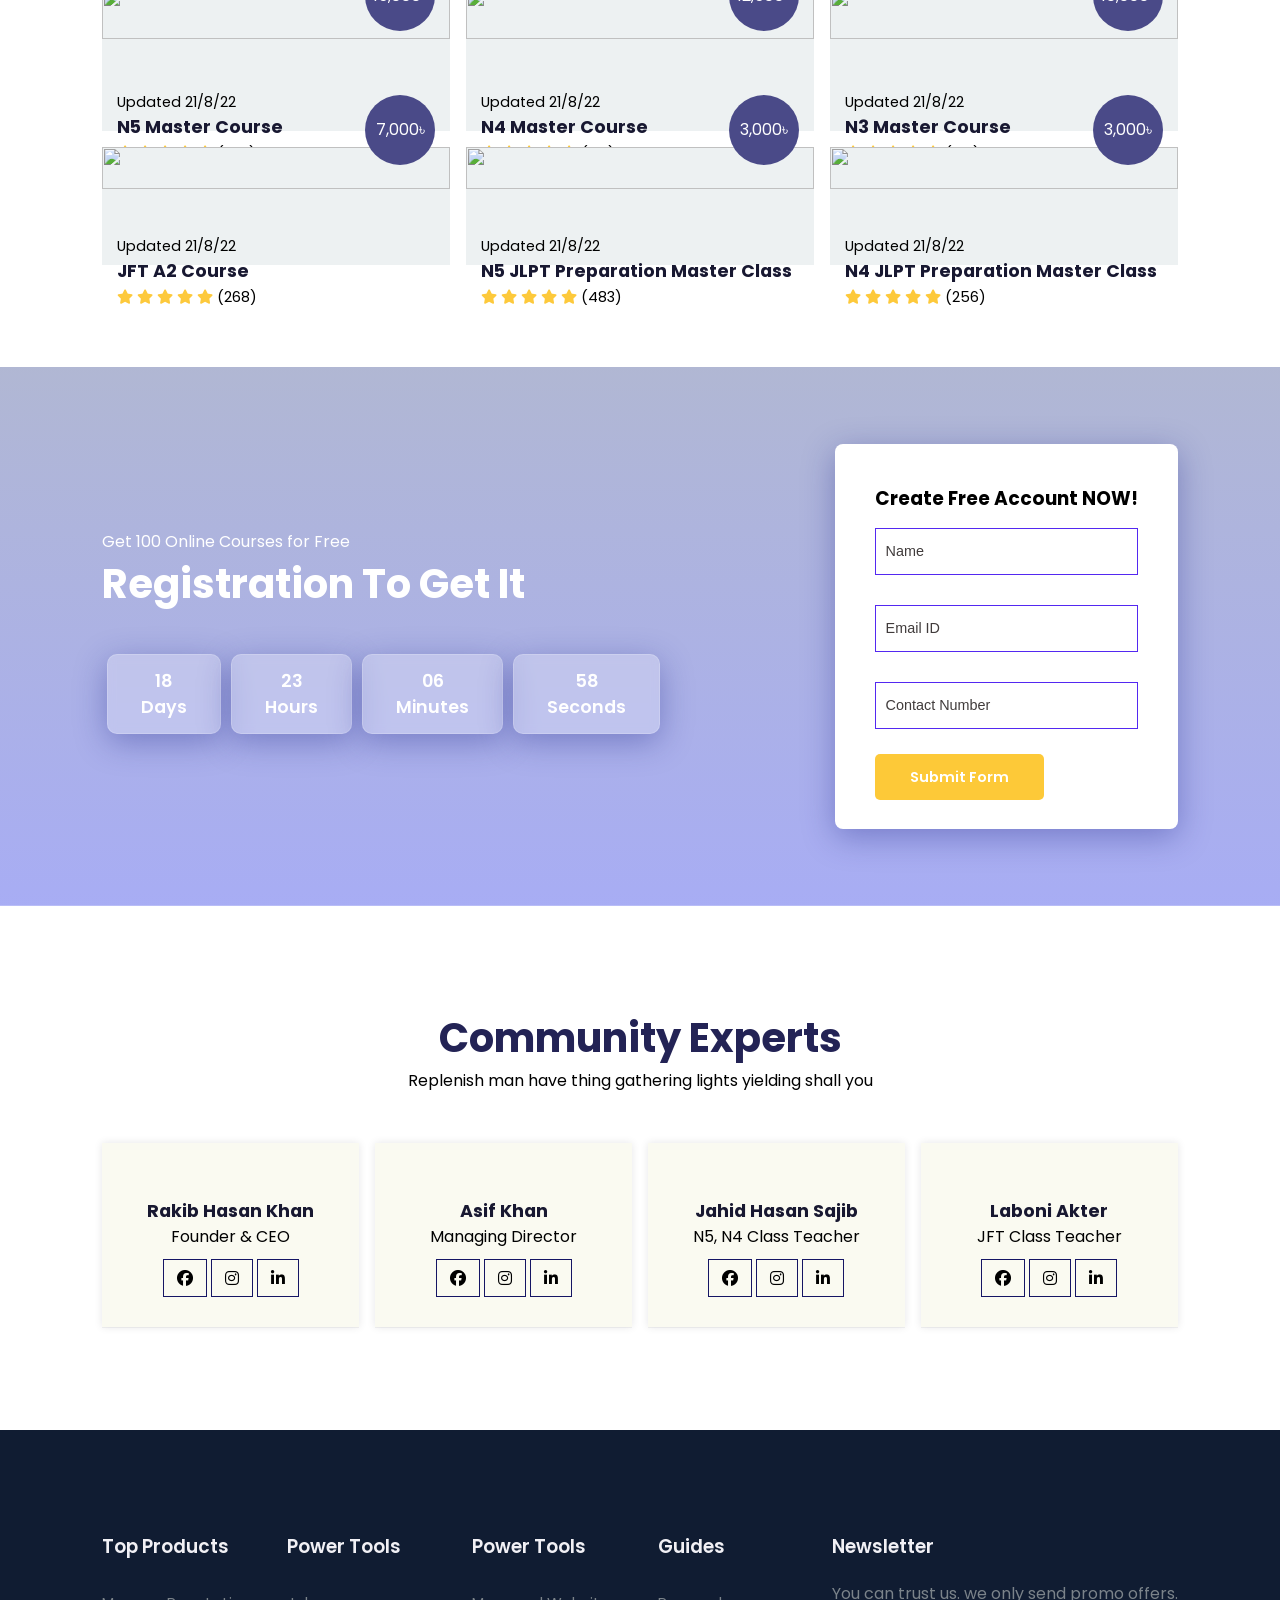
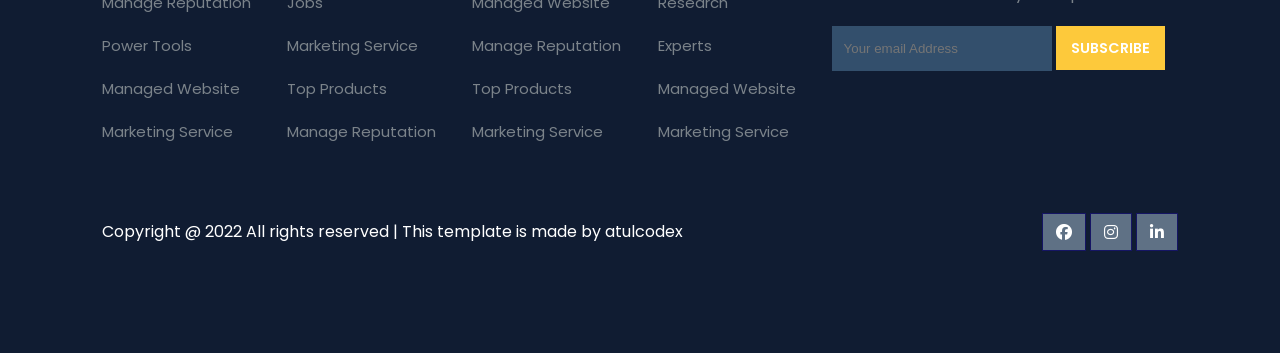
==== commit a9e270ca: "Update profile names and ratings in index.html" ====
--- a/index.html
+++ b/index.html
@@ -126,7 +126,7 @@
 						<i class="fa-solid fa-star"></i>
 						<i class="fa-solid fa-star"></i>
 
-						<span>(239)</span>
+						<span>(212)</span>
 					</div>
 				</div>
 				<div class="cost">12,500৳</div>,
@@ -145,7 +145,7 @@
 						<i class="fa-solid fa-star"></i>
 						<i class="fa-solid fa-star"></i>
 
-						<span>(239)</span>
+						<span>(127)</span>
 					</div>
 				</div>
 				<div class="cost">10,000৳</div>
@@ -164,7 +164,7 @@
 						<i class="fa-solid fa-star"></i>
 						<i class="fa-solid fa-star"></i>
 
-						<span>(239)</span>
+						<span>(268)</span>
 					</div>
 				</div>
 				<div class="cost">7,000৳</div>
@@ -183,7 +183,7 @@
 						<i class="fa-solid fa-star"></i>
 						<i class="fa-solid fa-star"></i>
 
-						<span>(239)</span>
+						<span>(483)</span>
 					</div>
 				</div>
 				<div class="cost">3,000৳</div>
@@ -202,7 +202,7 @@
 						<i class="fa-solid fa-star"></i>
 						<i class="fa-solid fa-star"></i>
 
-						<span>(239)</span>
+						<span>(256)</span>
 					</div>
 				</div>
 				<div class="cost">3,000৳</div>
@@ -248,8 +248,8 @@
 		<div class="expert-box">
 			<div class="profile">
 				<img src="img/pro1.webp" alt="">
-				<h6>Ema Ernik</h6>
-				<p>Python & Algorithms Expert</p>
+				<h6>Rakib Hasan Khan</h6>
+				<p>Founder & CEO</p>
 				<div class="pro-links">
 					<i class="fab fa-facebook"></i>
 					<i class="fab fa-instagram"></i>
@@ -259,8 +259,8 @@
 
 			<div class="profile">
 				<img src="img/pro2.webp" alt="">
-				<h6>Jason chua</h6>
-				<p>Data Design Expert</p>
+				<h6>Asif Khan</h6>
+				<p>Managing Director</p>
 				<div class="pro-links">
 					<i class="fab fa-facebook"></i>
 					<i class="fab fa-instagram"></i>
@@ -270,8 +270,8 @@
 
 			<div class="profile">
 				<img src="img/pro3.webp" alt="">
-				<h6>Maalik Halper</h6>
-				<p>Full Stack Developer</p>
+				<h6>Jahid Hasan Sajib</h6>
+				<p>N5, N4 Class Teacher</p>
 				<div class="pro-links">
 					<i class="fab fa-facebook"></i>
 					<i class="fab fa-instagram"></i>
@@ -281,8 +281,8 @@
 
 			<div class="profile">
 				<img src="img/pro4.webp" alt="">
-				<h6>Jennifer Lopez</h6>
-				<p>Design Expert</p>
+				<h6>Laboni Akter</h6>
+				<p>JFT Class Teacher</p>
 				<div class="pro-links">
 					<i class="fab fa-facebook"></i>
 					<i class="fab fa-instagram"></i>
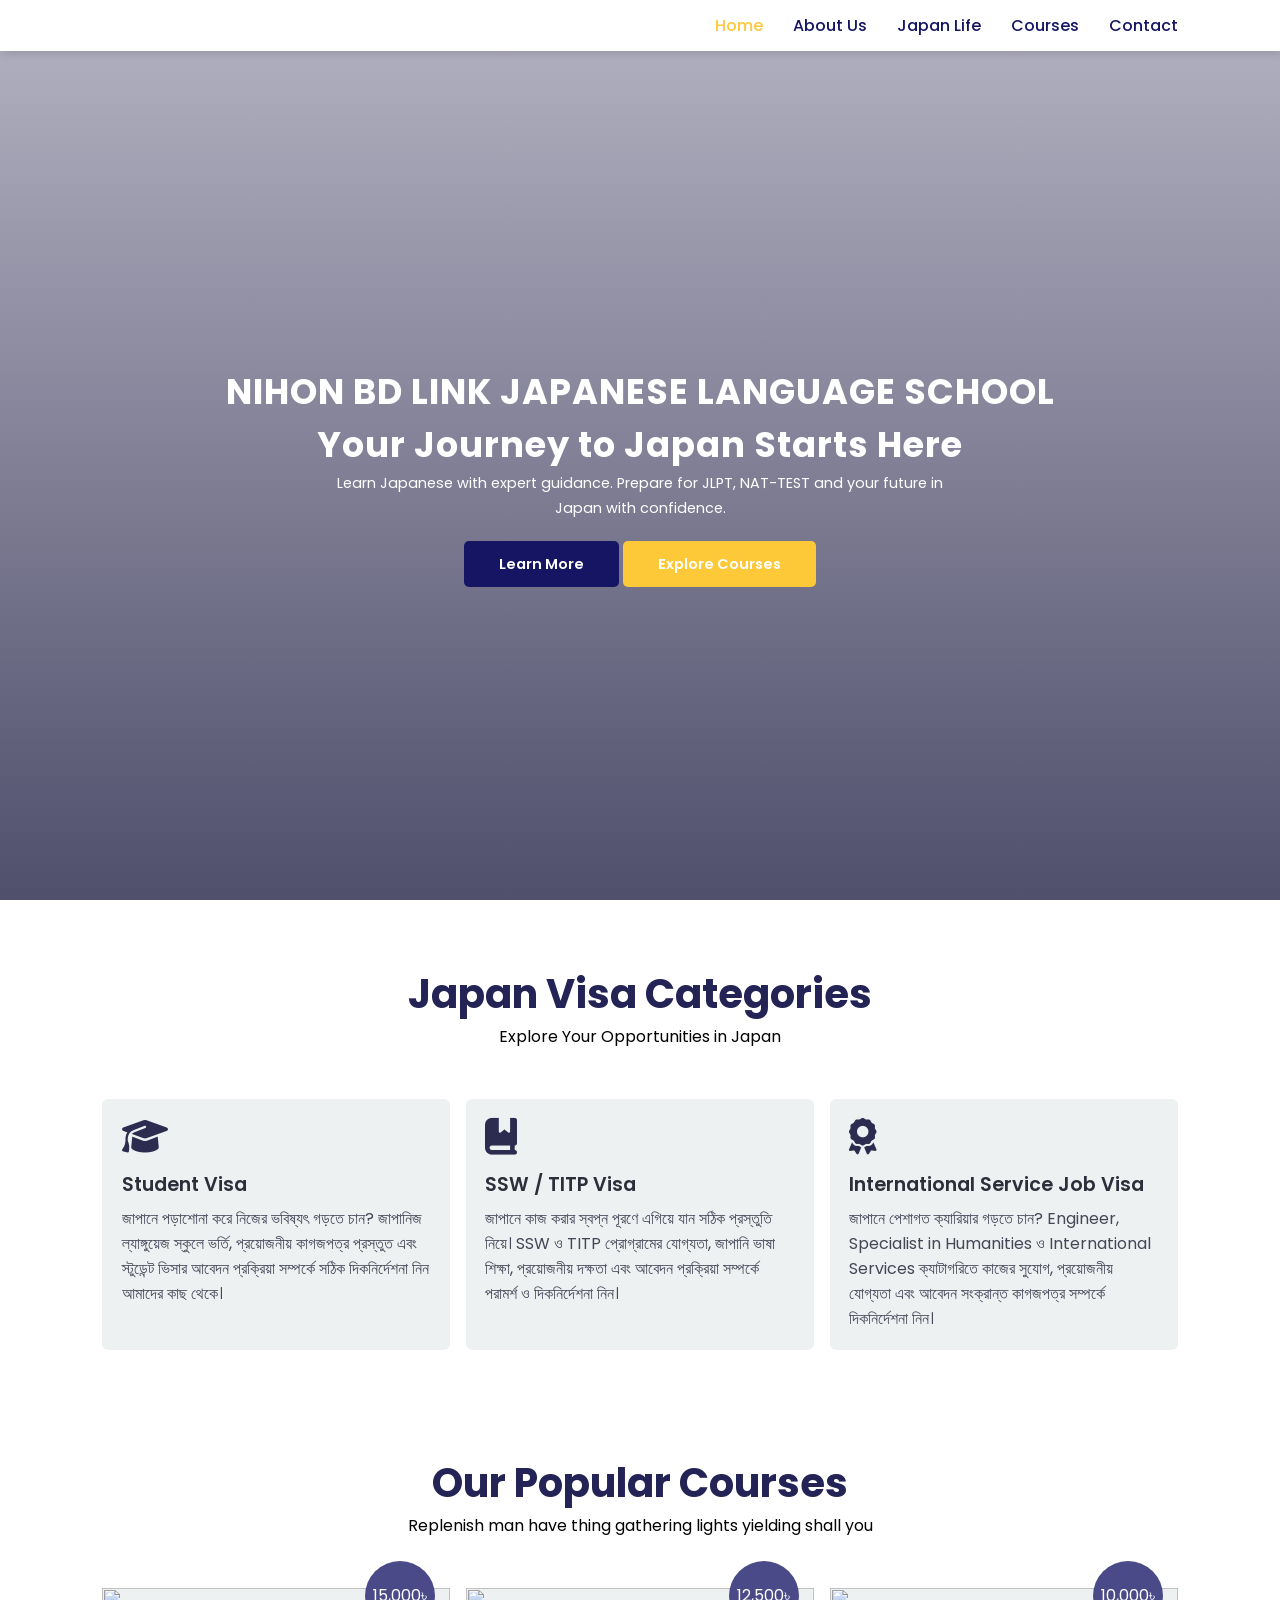
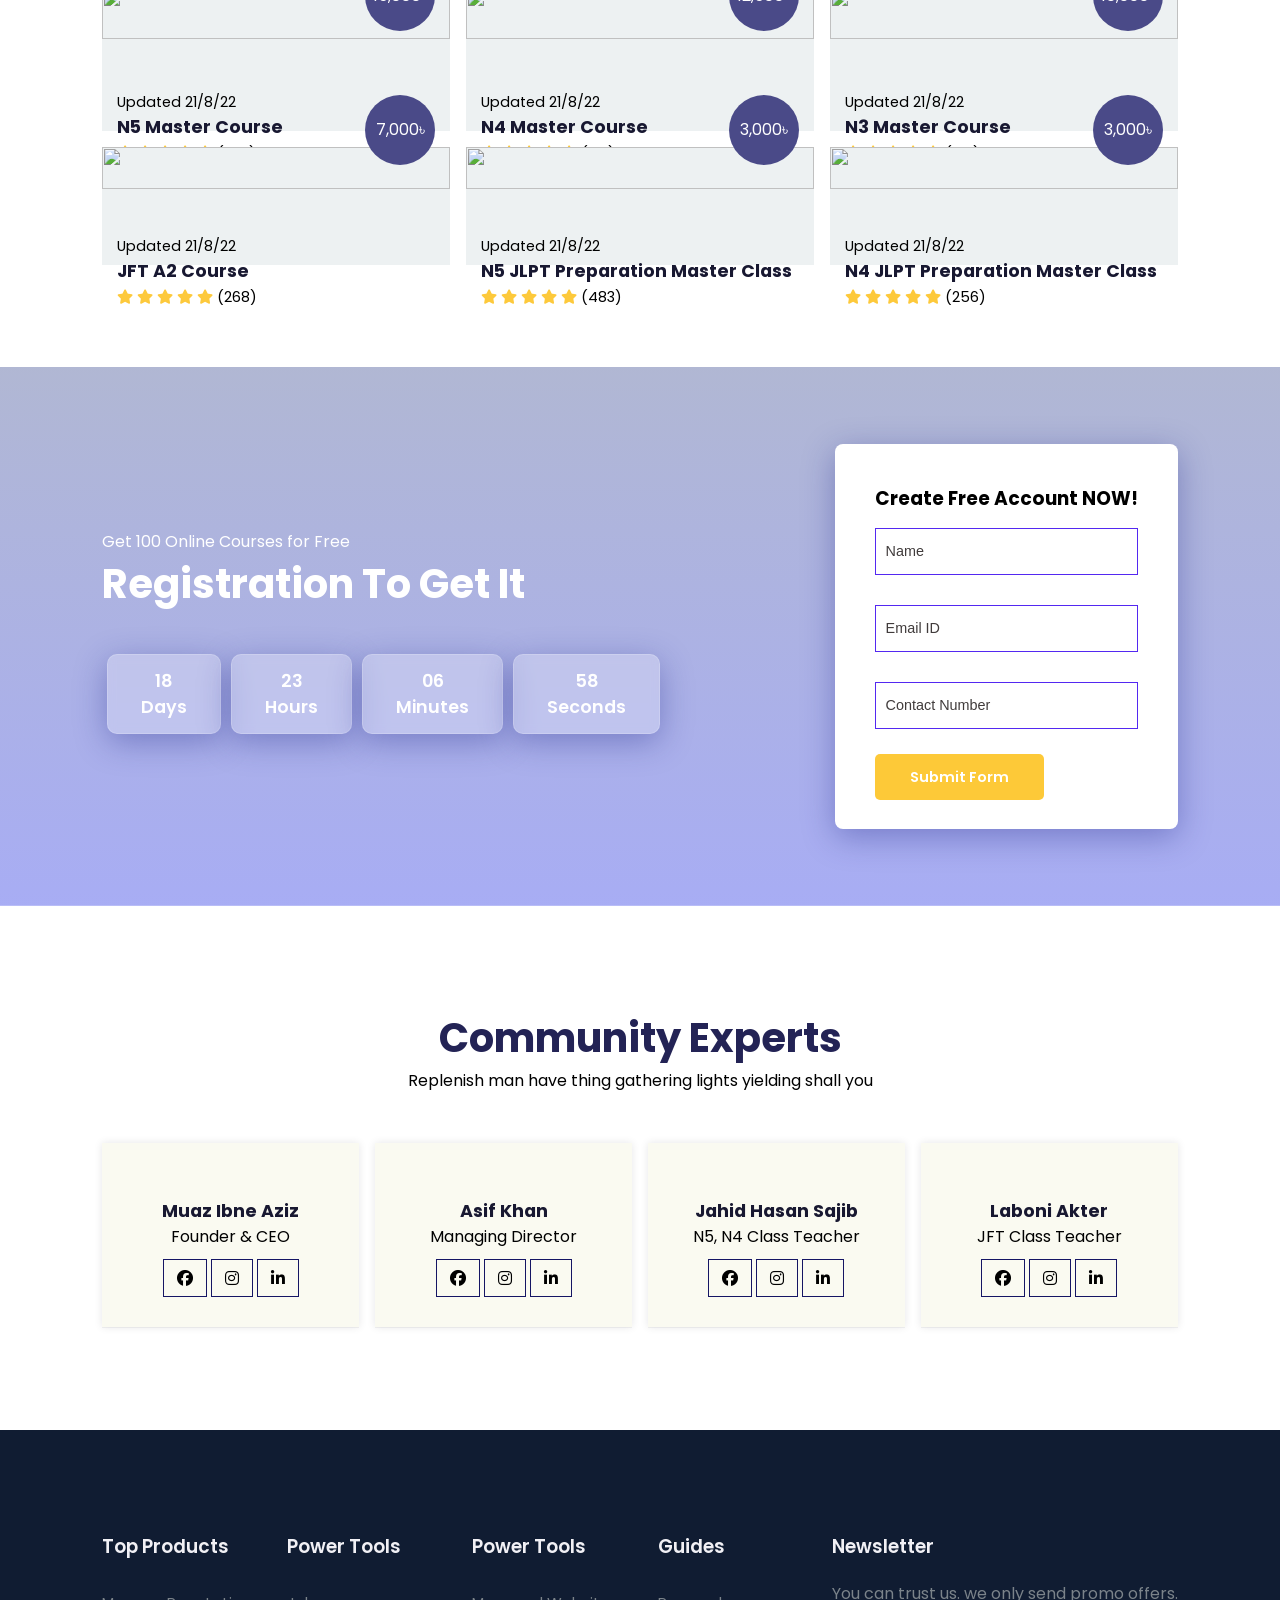
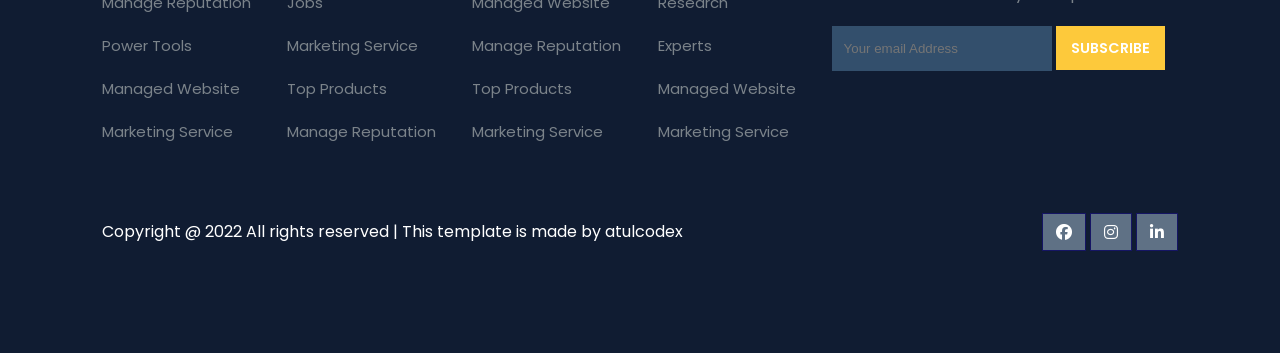
==== commit edf3d39b: "Update index.html" ====
--- a/index.html
+++ b/index.html
@@ -3,7 +3,7 @@
 <head>
 	<meta charset="UTF-8">
 	<meta name="viewport" content="width=device-width, initial-scale=1.0">
-	<title>Education Website Template</title>
+	<title>Nihon BD Link Japanese Language School</title>
 
 	<!-- font Awesome CDN link -->
 	<link rel="stylesheet" href="https://cdnjs.cloudflare.com/ajax/libs/font-awesome/6.1.1/css/all.min.css" />
@@ -248,7 +248,7 @@
 		<div class="expert-box">
 			<div class="profile">
 				<img src="img/pro1.webp" alt="">
-				<h6>Rakib Hasan Khan</h6>
+				<h6>Muaz Ibne Aziz</h6>
 				<p>Founder & CEO</p>
 				<div class="pro-links">
 					<i class="fab fa-facebook"></i>
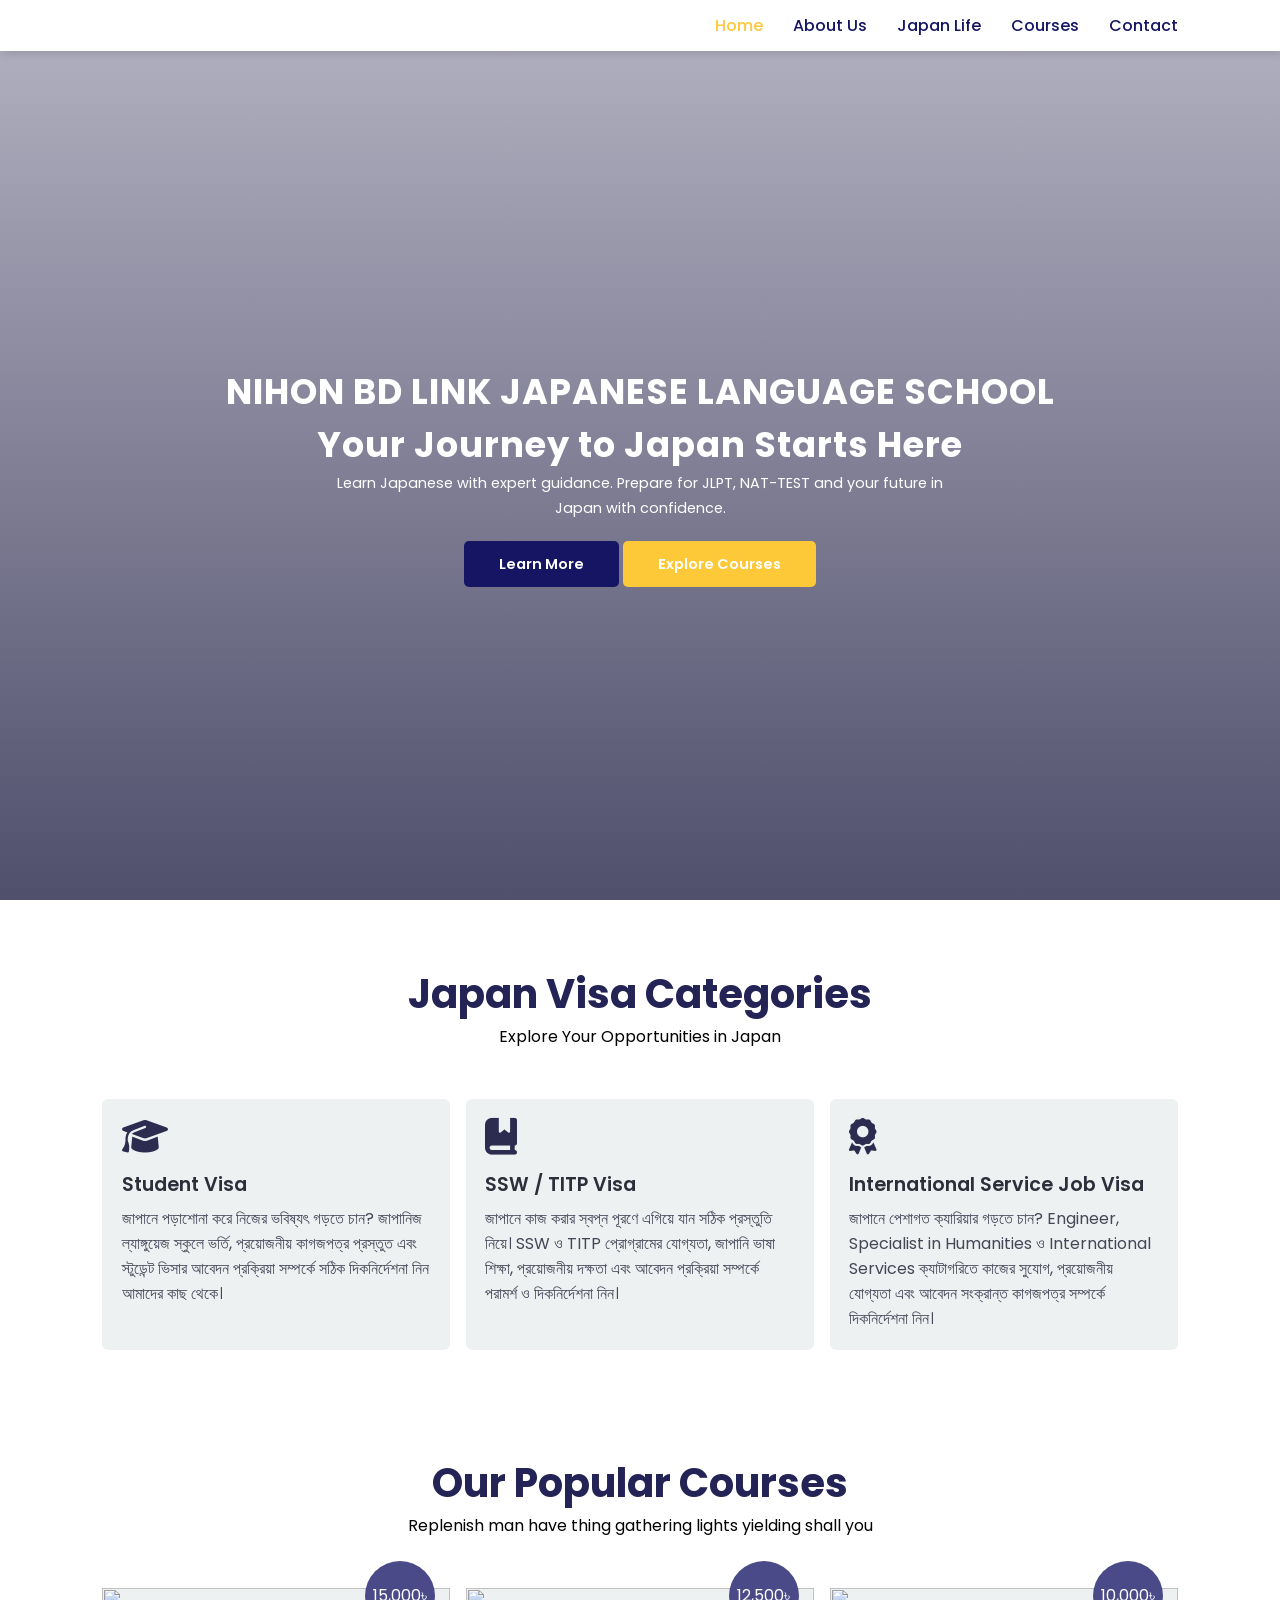
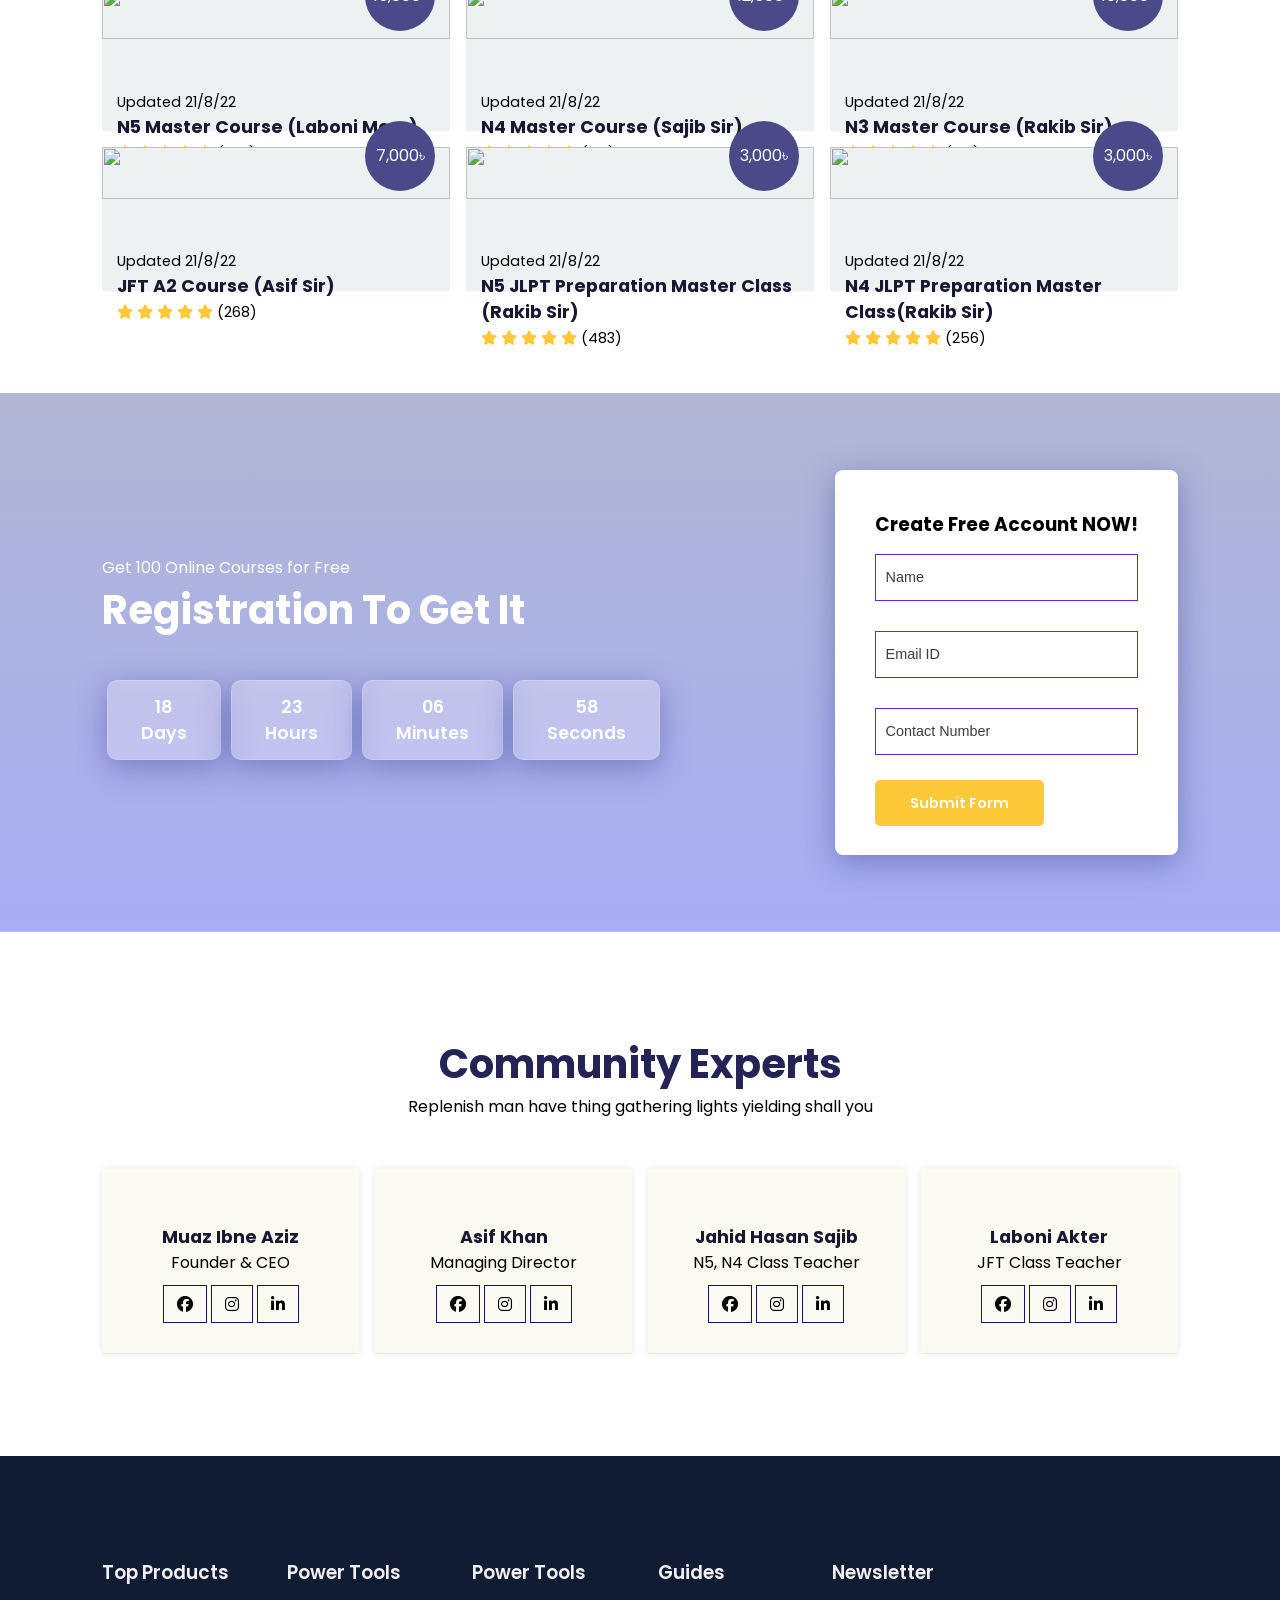
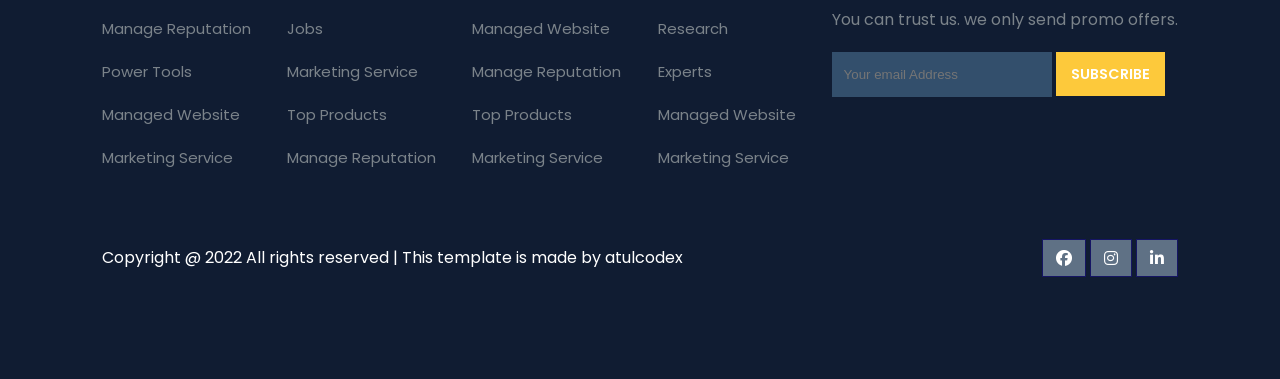
==== commit a51250f3: "Update course titles with instructor names" ====
--- a/index.html
+++ b/index.html
@@ -98,7 +98,7 @@
 				<img src="img/c1.jpg" alt="">
 				<div class="details">
 					<span>Updated 21/8/22</span>
-					<h6>N5 Master Course</h6>
+					<h6>N5 Master Course (Laboni Mem)</h6>
 
 					<div class="star">
 						<i class="fa-solid fa-star"></i>
@@ -117,7 +117,7 @@
 				<img src="img/c2.jpg" alt="">
 				<div class="details">
 					<span>Updated 21/8/22</span>
-					<h6>N4 Master Course</h6>
+					<h6>N4 Master Course (Sajib Sir)</h6>
 
 					<div class="star">
 						<i class="fa-solid fa-star"></i>
@@ -136,7 +136,7 @@
 				<img src="img/c3.jpg" alt="">
 				<div class="details">
 					<span>Updated 21/8/22</span>
-					<h6>N3 Master Course</h6>
+					<h6>N3 Master Course (Rakib Sir)</h6>
 
 					<div class="star">
 						<i class="fa-solid fa-star"></i>
@@ -155,7 +155,7 @@
 				<img src="img/c4.jpg" alt="">
 				<div class="details">
 					<span>Updated 21/8/22</span>
-					<h6>JFT A2 Course</h6>
+					<h6>JFT A2 Course (Asif Sir)</h6>
 
 					<div class="star">
 						<i class="fa-solid fa-star"></i>
@@ -174,7 +174,7 @@
 				<img src="img/c5.jpg" alt="">
 				<div class="details">
 					<span>Updated 21/8/22</span>
-					<h6>N5 JLPT Preparation Master Class</h6>
+					<h6>N5 JLPT Preparation Master Class (Rakib Sir)</h6>
 
 					<div class="star">
 						<i class="fa-solid fa-star"></i>
@@ -193,7 +193,7 @@
 				<img src="img/c6.jpg" alt="">
 				<div class="details">
 					<span>Updated 21/8/22</span>
-					<h6>N4 JLPT Preparation Master Class</h6>
+					<h6>N4 JLPT Preparation Master Class(Rakib Sir)</h6>
 
 					<div class="star">
 						<i class="fa-solid fa-star"></i>
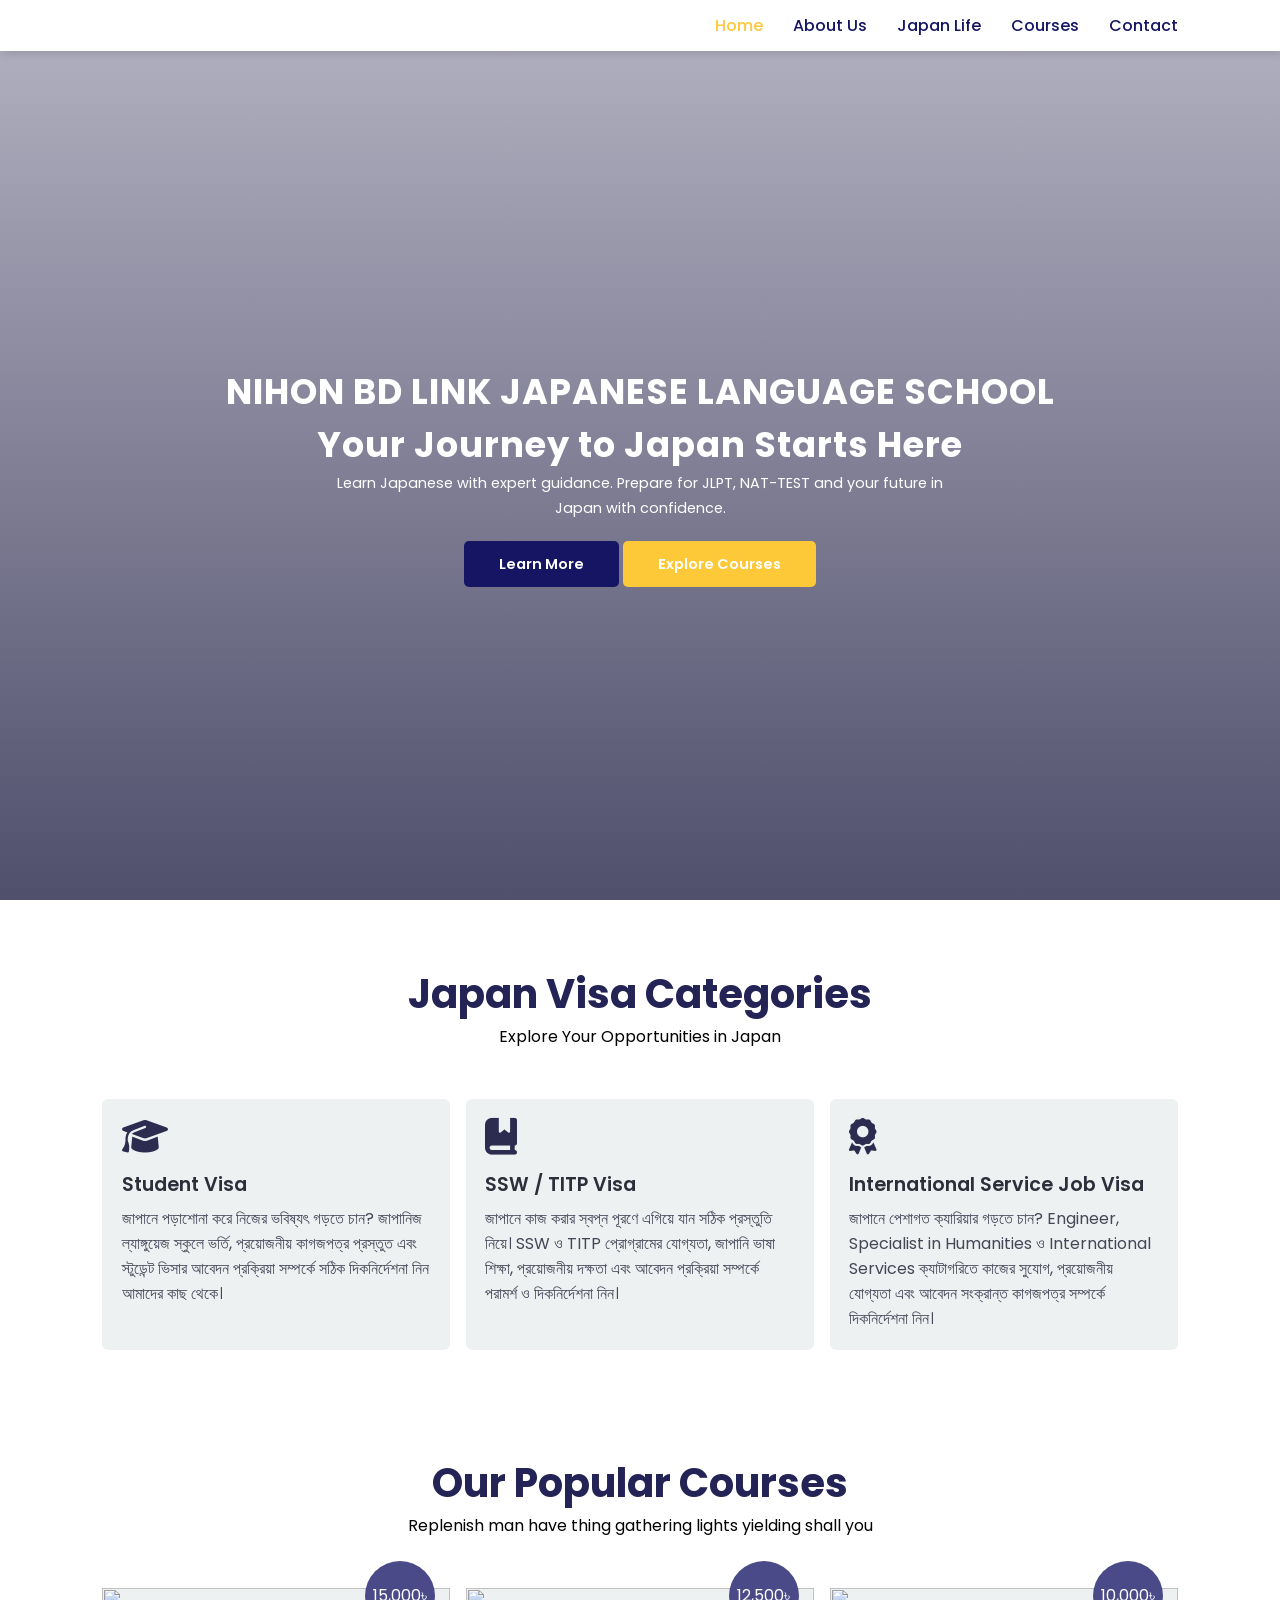
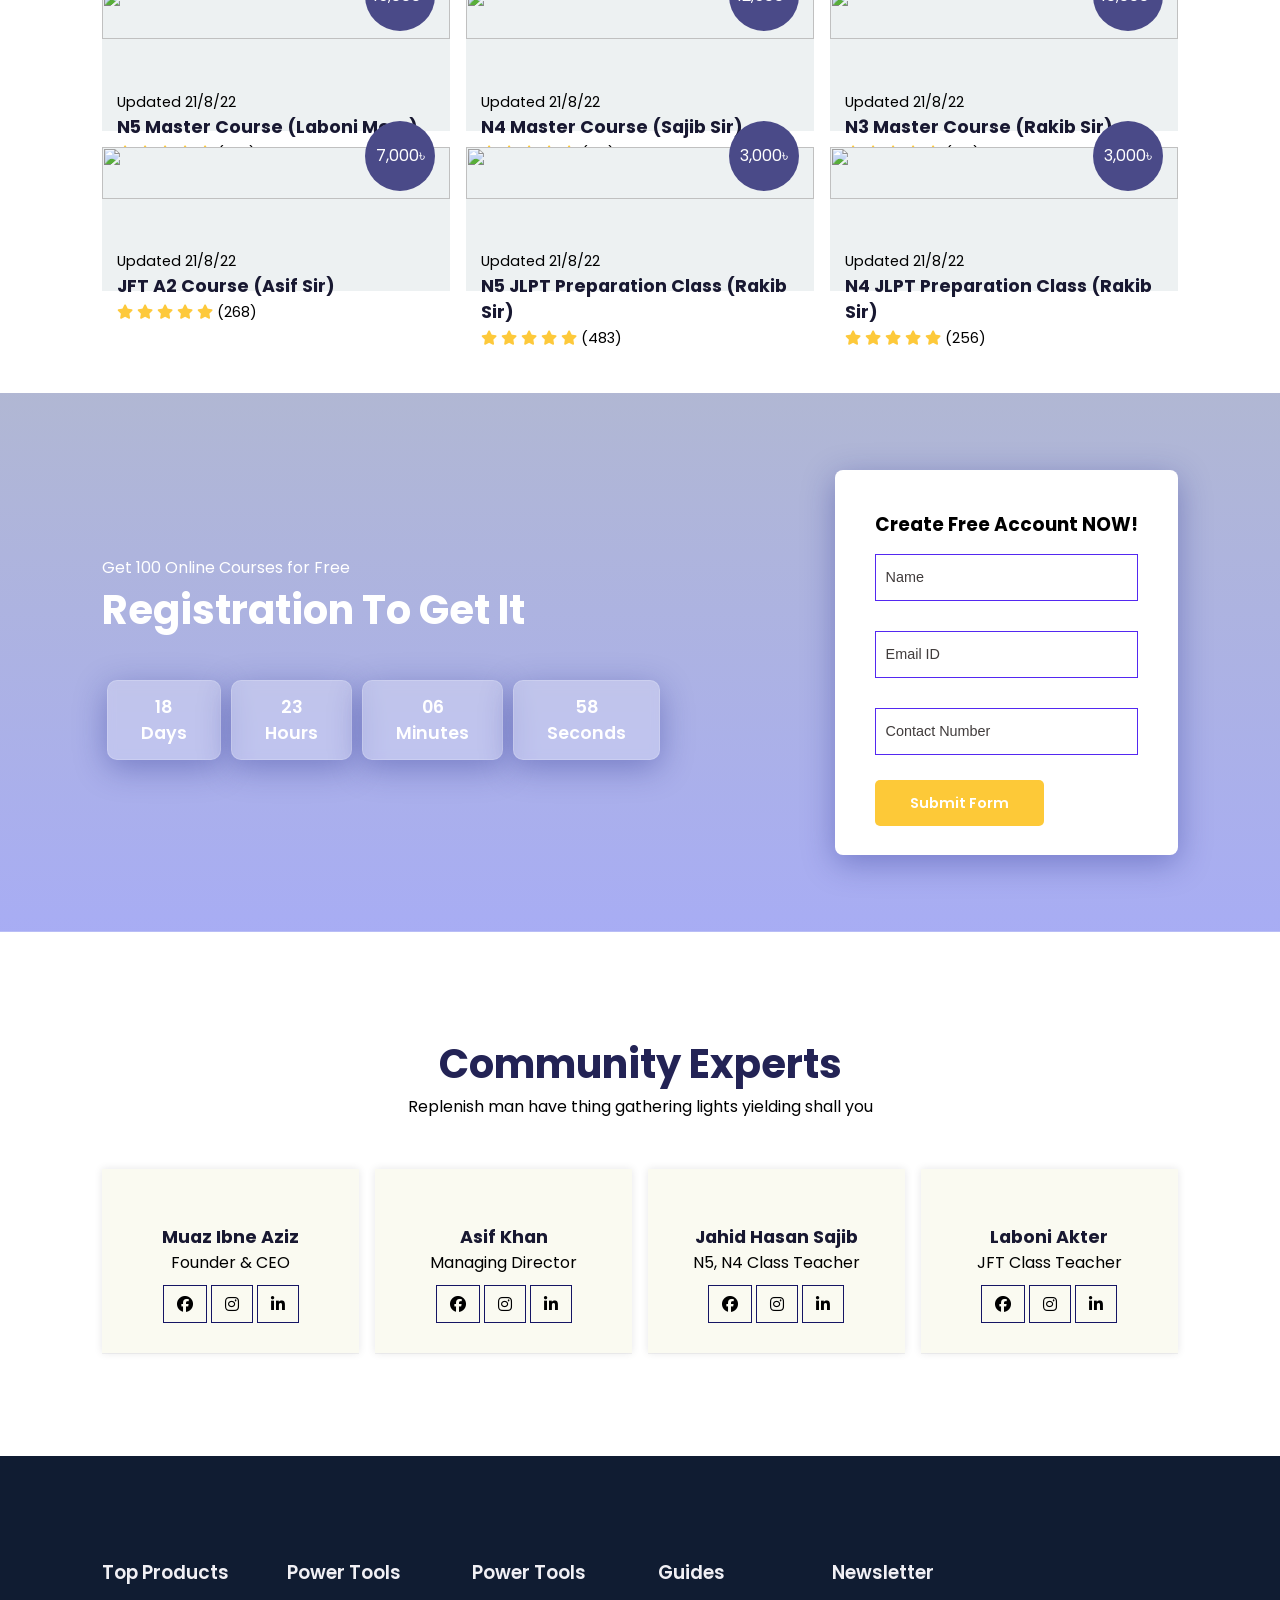
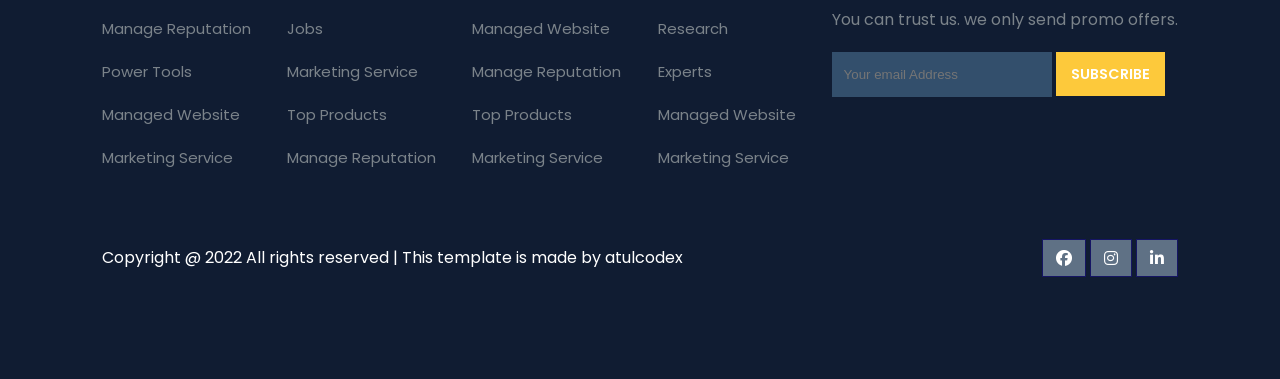
==== commit 66ca9839: "Update course titles in index.html" ====
--- a/index.html
+++ b/index.html
@@ -174,7 +174,7 @@
 				<img src="img/c5.jpg" alt="">
 				<div class="details">
 					<span>Updated 21/8/22</span>
-					<h6>N5 JLPT Preparation Master Class (Rakib Sir)</h6>
+					<h6>N5 JLPT Preparation Class (Rakib Sir)</h6>
 
 					<div class="star">
 						<i class="fa-solid fa-star"></i>
@@ -193,7 +193,7 @@
 				<img src="img/c6.jpg" alt="">
 				<div class="details">
 					<span>Updated 21/8/22</span>
-					<h6>N4 JLPT Preparation Master Class(Rakib Sir)</h6>
+					<h6>N4 JLPT Preparation Class (Rakib Sir)</h6>
 
 					<div class="star">
 						<i class="fa-solid fa-star"></i>
